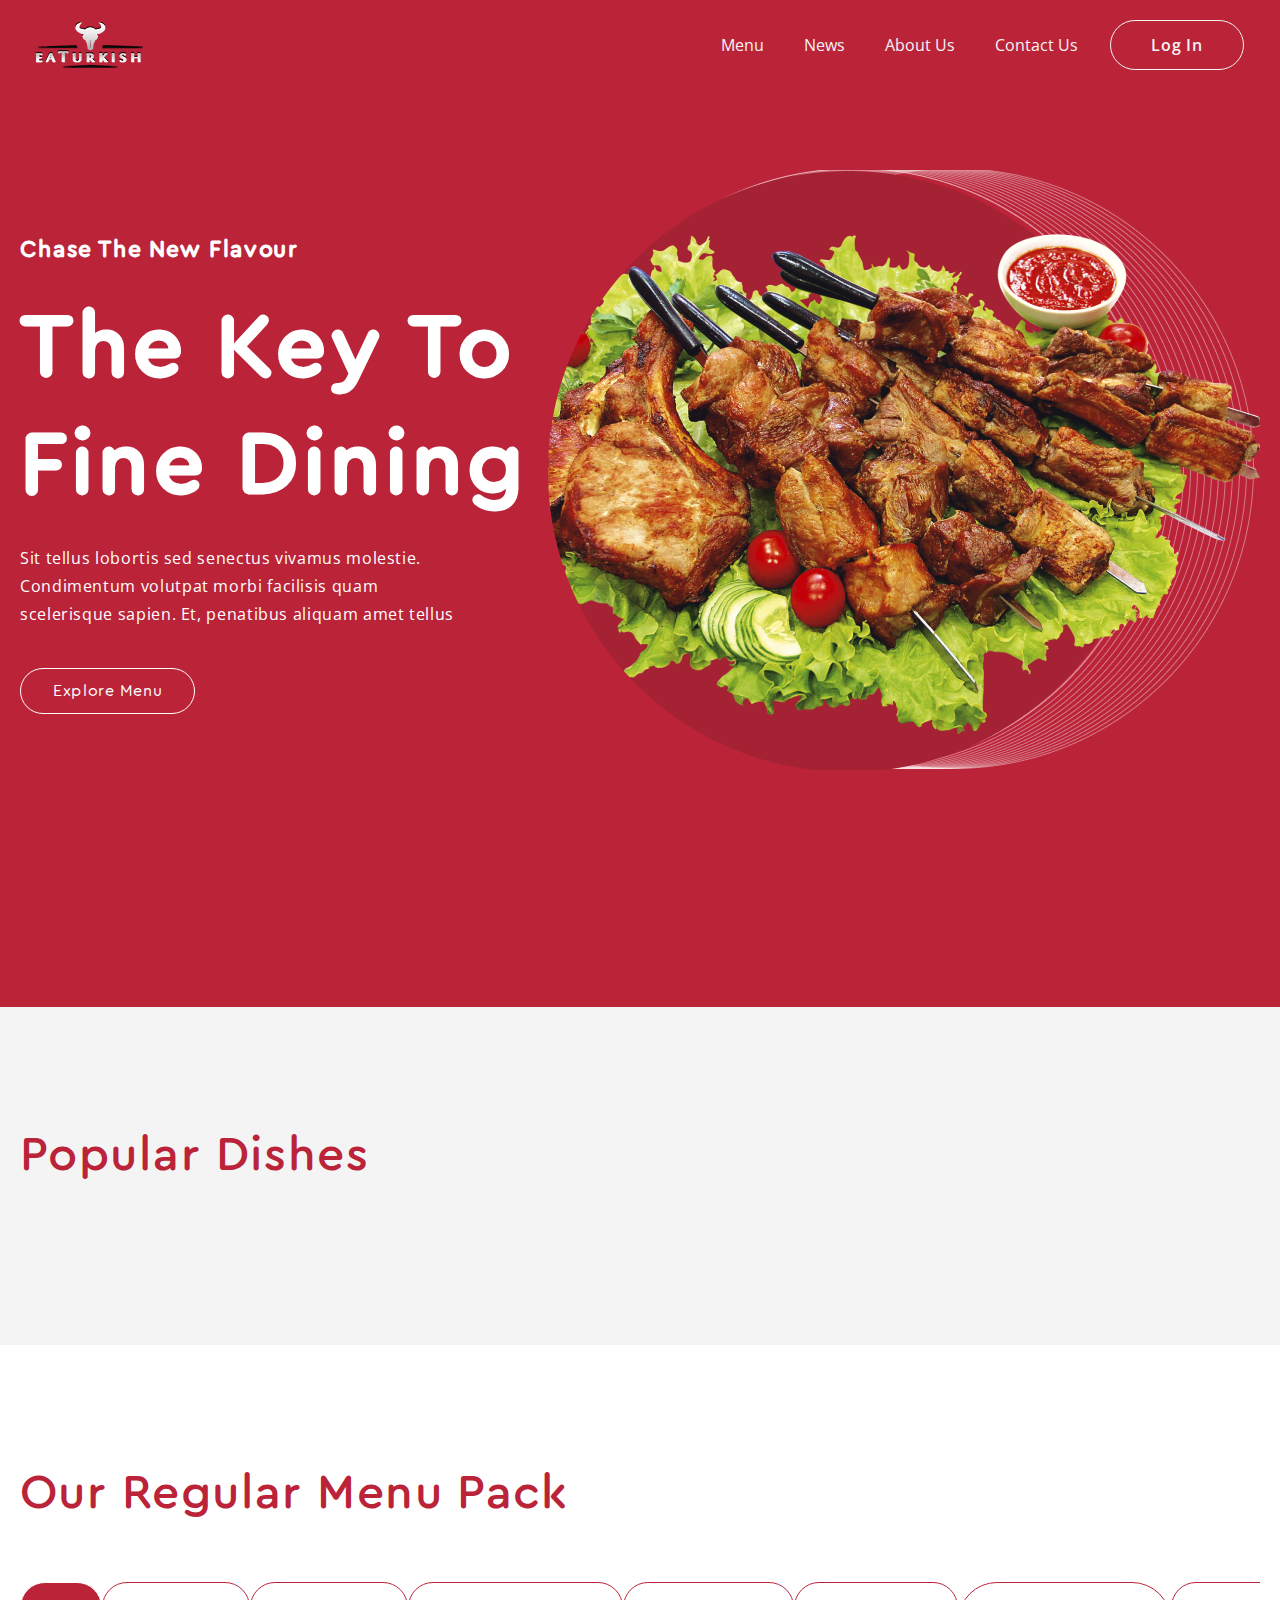
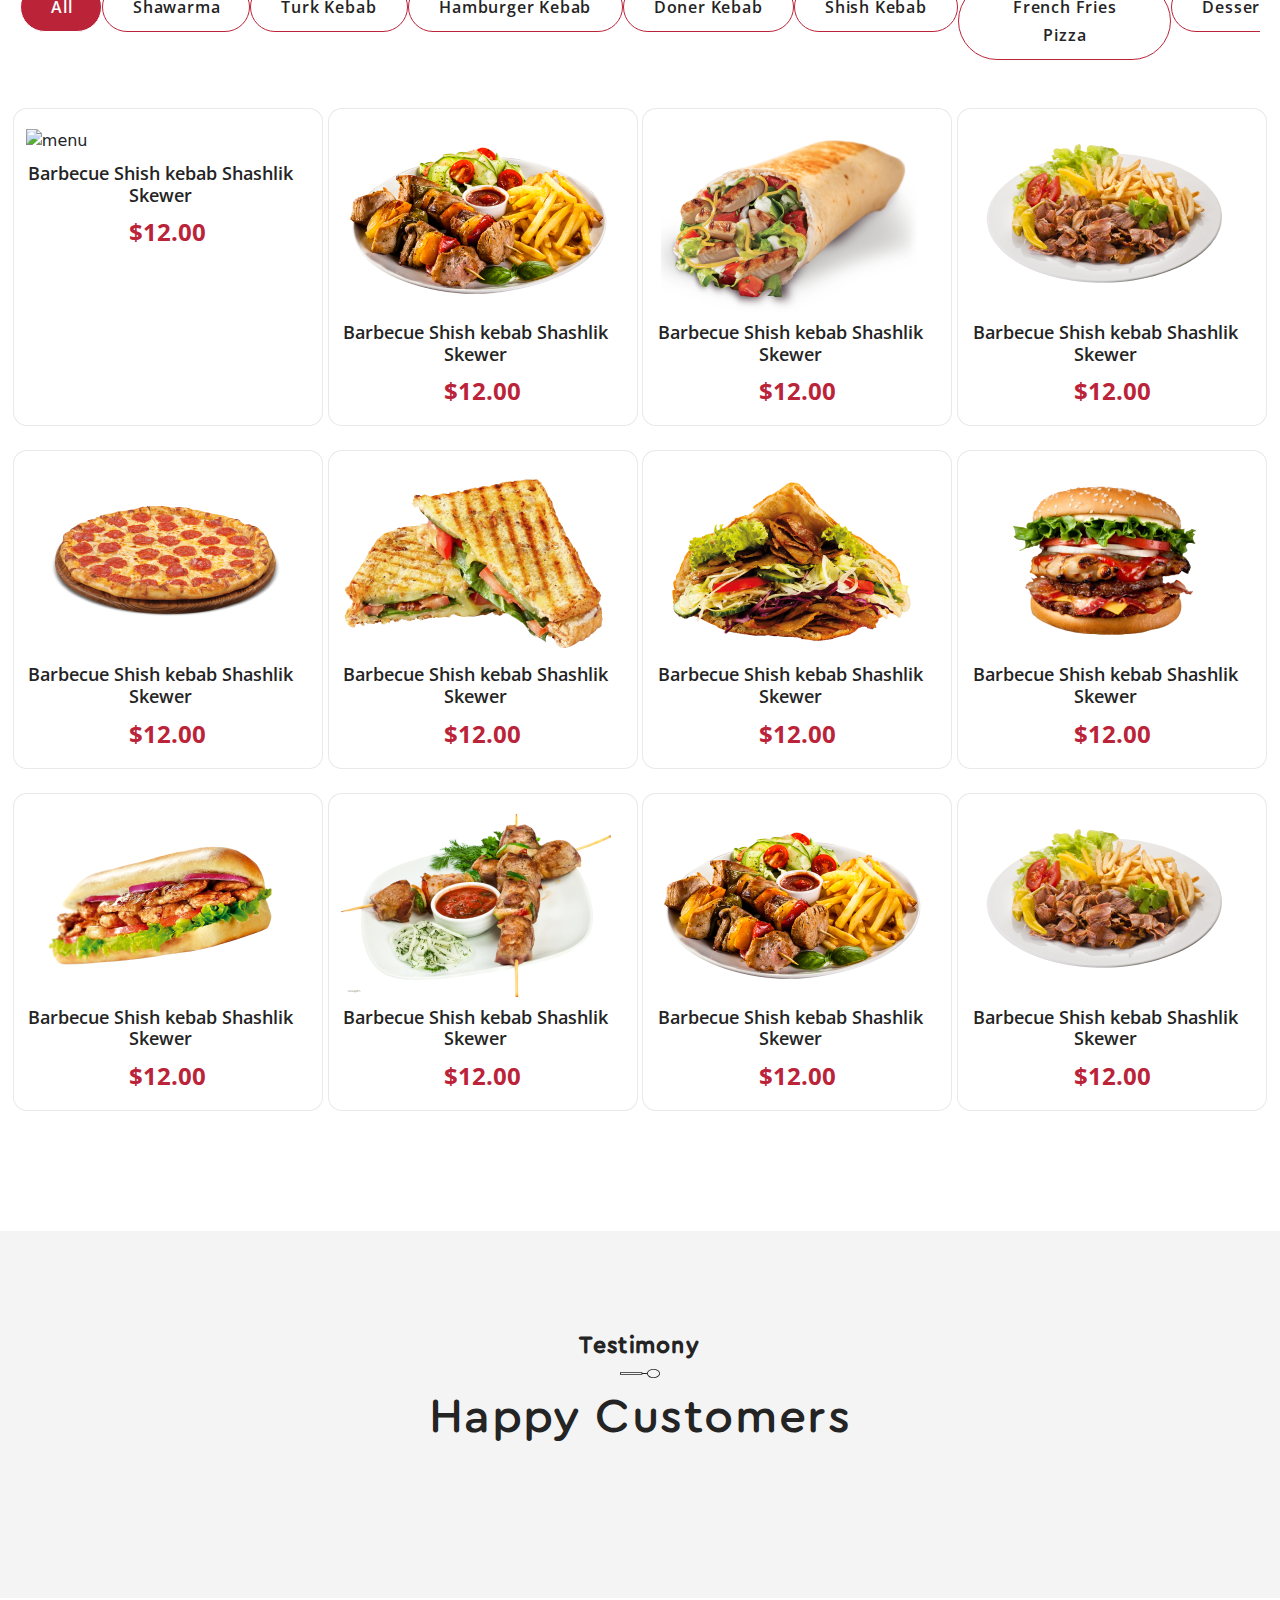
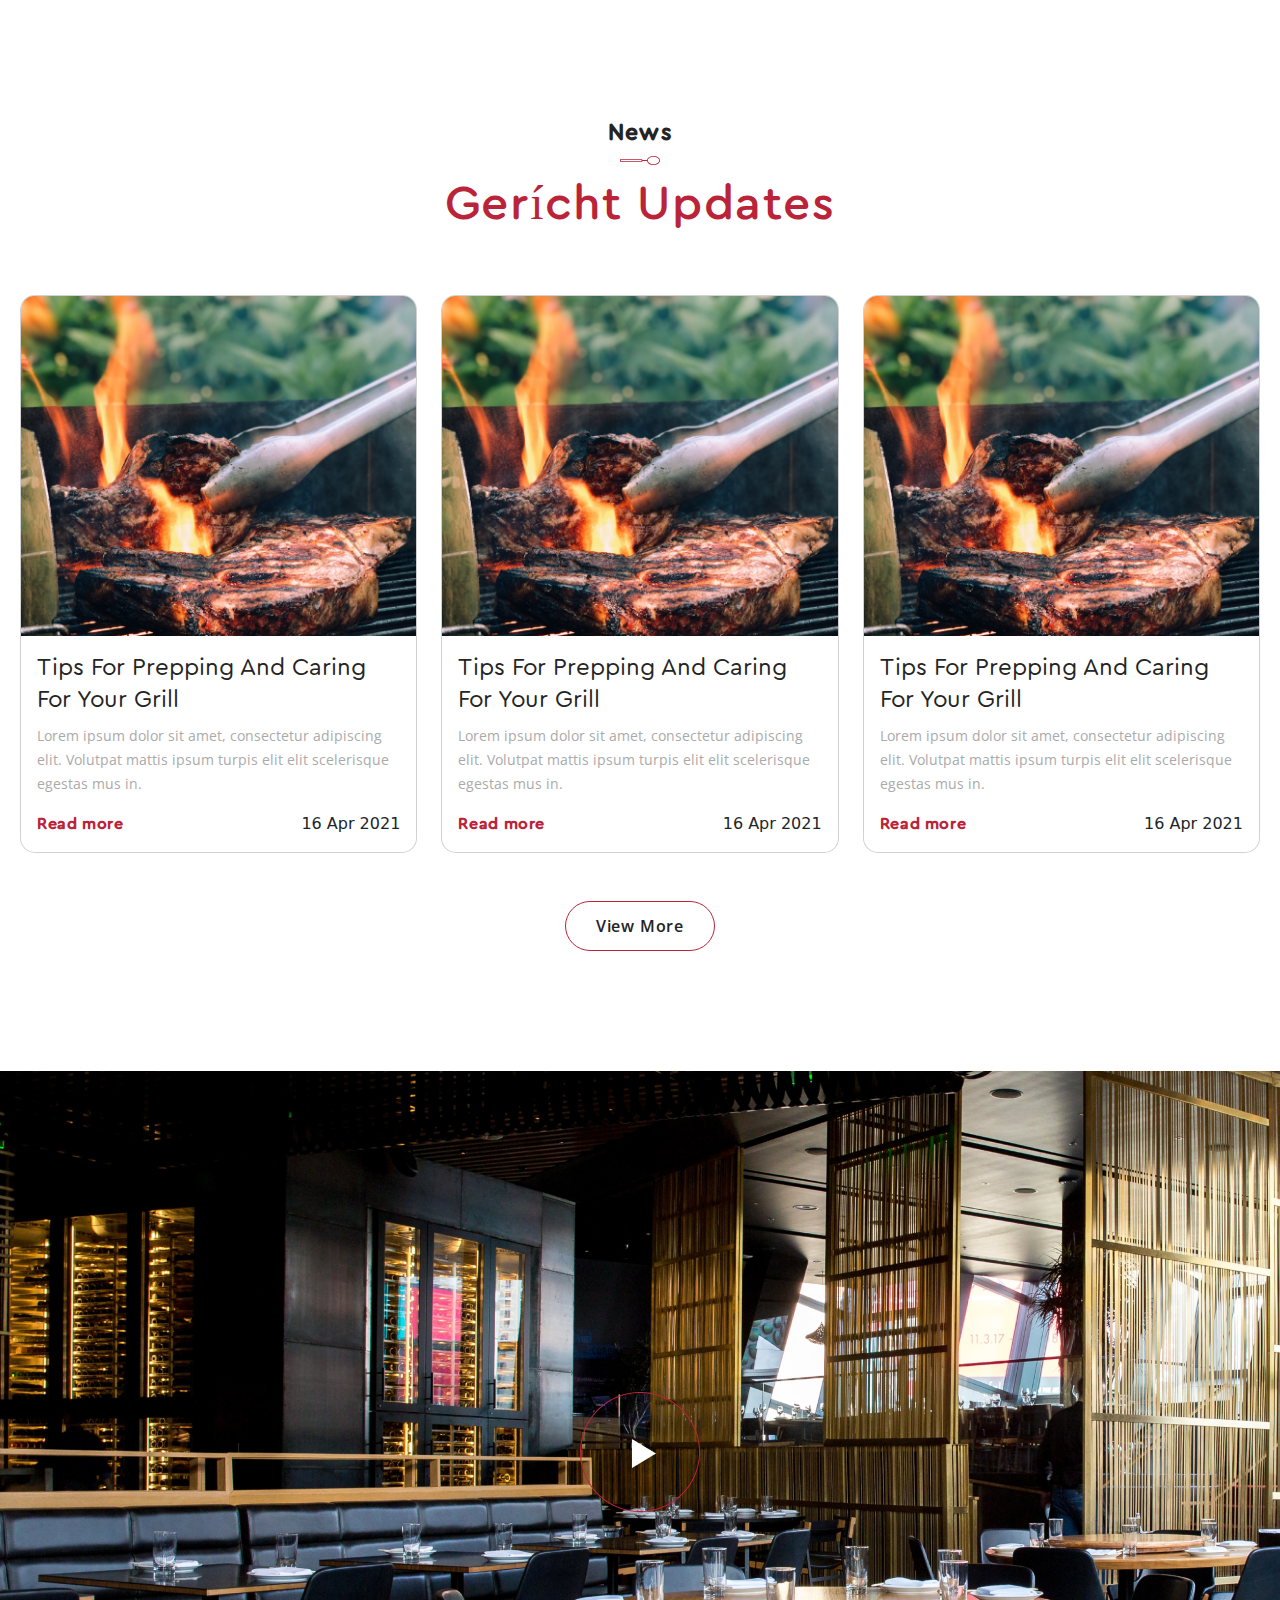
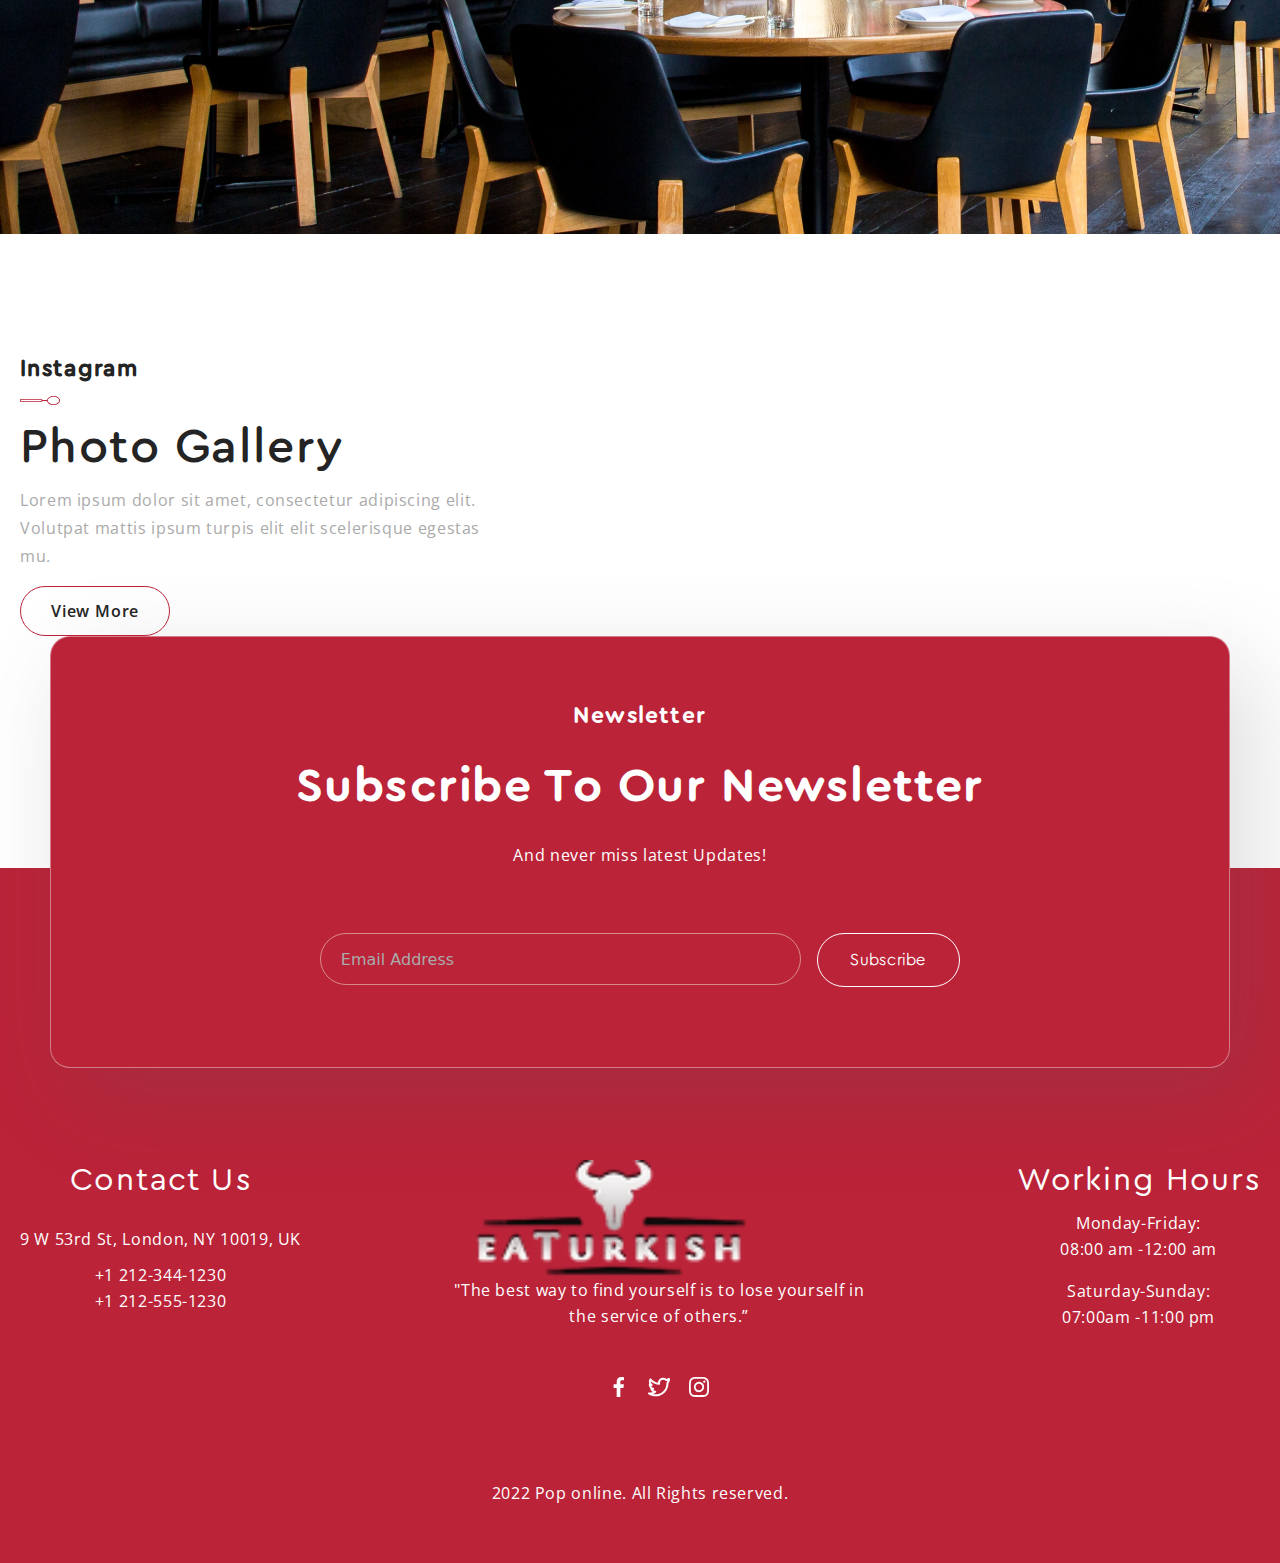
==== index.html @ 76cfef32 "first deploy" ====
<!DOCTYPE html>
<html lang="en">
<head>
    <meta charset="UTF-8">
    <meta name="viewport" content="width=device-width, initial-scale=1.0">
    <title>Home</title>
    <link rel="stylesheet" href="https://cdnjs.cloudflare.com/ajax/libs/OwlCarousel2/2.3.4/assets/owl.carousel.min.css" integrity="sha512-tS3S5qG0BlhnQROyJXvNjeEM4UpMXHrQfTGmbQ1gKmelCxlSEBUaxhRBj/EFTzpbP4RVSrpEikbmdJobCvhE3g==" crossorigin="anonymous" referrerpolicy="no-referrer" />
    <link rel="stylesheet" href="https://cdnjs.cloudflare.com/ajax/libs/OwlCarousel2/2.3.4/assets/owl.theme.default.min.css" integrity="sha512-sMXtMNL1zRzolHYKEujM2AqCLUR9F2C4/05cdbxjjLSRvMQIciEPCQZo++nk7go3BtSuK9kfa/s+a4f4i5pLkw==" crossorigin="anonymous" referrerpolicy="no-referrer" />
    <link rel="stylesheet" href="./css/bootstrap.min.css">
    <link rel="stylesheet" href="./css/home.min.css">
</head>
<body>
    <header class="header">
        <nav class="navbar navbar-expand-md bg-body-tertiary fixed-top" id="navbar">
            <div class="container">
              <a class="navbar-brand" href="#">
                <img src="./assets/images/logo.svg" alt="logo">
              </a>
              <button class="navbar-toggler humburger" type="button" data-bs-toggle="offcanvas" data-bs-target="#offcanvasNavbar" aria-controls="offcanvasNavbar" aria-label="Toggle navigation">
                <span class="navbar-toggler-icon hubmurger__icon"></span>
              </button>
              <div class="offcanvas offcanvas-start" tabindex="-1" id="offcanvasNavbar" aria-labelledby="offcanvasNavbarLabel">
                <div class="offcanvas-header">
                  <img src="./assets/images/logo.svg" alt="logo">
                  <button type="button" class="btn-close" data-bs-dismiss="offcanvas" aria-label="Close"></button>
                </div>
                <div class="offcanvas-body">
                  <ul class="navbar-nav gap-4 justify-content-end flex-grow-1 pe-3 align-items-center">
                    <li class="nav-item">
                      <a class="nav-link" aria-current="page" href="./pages/restaurant.html">Menu</a>
                    </li>
                    <li class="nav-item">
                      <a class="nav-link" href="./pages/news.html">News</a>
                    </li>
                    <li class="nav-item">
                        <a class="nav-link" href="./pages/about.html">About Us</a>
                    </li>
                    <li class="nav-item">
                        <a class="nav-link" href="./pages/contact.html">Contact Us</a>
                    </li>
                    <li class="nav-item">
                        <a href="#">
                            <button class="btn btn-outline-success nav__btn" type="submit">Log in</button>
                        </a>
                    </li>
                </div>
              </div>
            </div>
          </nav>
    </header>

    <div id="backtop">
        <img src="./assets/images/arrow.png" alt="">
    </div>

    <main class="main">
        <section class="home">
            <div class="home__sec container d-flex justify-content-between">
                <div class="home__desc">
                    <h4>
                        Chase the new Flavour
                    </h4>
                    <h1>
                        The key to Fine dining
                    </h1>
                    <p>
                        Sit tellus lobortis sed senectus vivamus molestie. Condimentum volutpat morbi facilisis quam scelerisque sapien. Et, penatibus aliquam amet tellus 
                    </p>
                    <button class="home__btn">
                        Explore Menu
                    </button>
                </div>
                <div class="home__img">
                    <img src="./assets/images/home-img2.png" alt="home img">
                </div>
            </div>
        </section>
        <section class="popular__dishes">
            <div class="popular__dishes__sec container">
                <div class="popular__d__header">
                    <h2>
                        Popular Dishes
                    </h2>
                </div>
                <div class="popular__d__carousel">
                    <div class="owl-carousel owl-theme">
                        <div class="item">
                            <div class="carousel__card">
                                <img class="dish__foto" src="./assets/images/kebab.png" alt="kabob">
                                <h4>
                                    Barbecue Shish kebab Shashlik Skewer
                                </h4>
                                <img class="stars" src="./assets/images/stars.svg" alt="stars">
                                <p>
                                    $12.00
                                </p>
                            </div>
                        </div>
                        <div class="item">
                            <div class="carousel__card">
                                <img class="dish__foto" src="./assets/images/pizzaa.png" alt="pizza">
                                <h4>
                                    Barbecue Shish kebab Shashlik Skewer
                                </h4>
                                <img class="stars" src="./assets/images/stars.svg" alt="stars">
                                <p>
                                    $12.00
                                </p>
                            </div>
                        </div>
                        <div class="item">
                            <div class="carousel__card">
                                <img class="dish__foto" src="./assets/images/humburger.png" alt="Humburger">
                                <h4>
                                    Barbecue Shish kebab Shashlik Skewer
                                </h4>
                                <img class="stars" src="./assets/images/stars.svg" alt="stars">
                                <p>
                                    $12.00
                                </p>
                            </div>
                        </div>
                        <div class="item">
                            <div class="carousel__card">
                                <img class="dish__foto" src="./assets/images/barbecue.png" alt="Barbecue">
                                <h4>
                                    Barbecue Shish kebab Shashlik Skewer
                                </h4>
                                <img class="stars" src="./assets/images/stars.svg" alt="stars">
                                <p>
                                    $12.00
                                </p>
                            </div>
                        </div>
                        <div class="item">
                            <div class="carousel__card">
                                <img class="dish__foto" src="./assets/images/kebab.png" alt="kabob">
                                <h4>
                                    Barbecue Shish kebab Shashlik Skewer
                                </h4>
                                <img class="stars" src="./assets/images/stars.svg" alt="stars">
                                <p>
                                    $12.00
                                </p>
                            </div>
                        </div>
                        <div class="item">
                            <div class="carousel__card">
                                <img class="dish__foto" src="./assets/images/pizzaa.png" alt="Pizza">
                                <h4>
                                    Barbecue Shish kebab Shashlik Skewer
                                </h4>
                                <img class="stars" src="./assets/images/stars.svg" alt="stars">
                                <p>
                                    $12.00
                                </p>
                            </div>
                        </div>
                        <div class="item">
                            <div class="carousel__card">
                                <img class="dish__foto" src="./assets/images/humburger.png" alt="Humburger">
                                <h4>
                                    Barbecue Shish kebab Shashlik Skewer
                                </h4>
                                <img class="stars" src="./assets/images/stars.svg" alt="stars">
                                <p>
                                    $12.00
                                </p>
                            </div>
                        </div>
                        <div class="item">
                            <div class="carousel__card">
                                <img class="dish__foto" src="./assets/images/barbecue.png" alt="Barbecue">
                                <h4>
                                    Barbecue Shish kebab Shashlik Skewer
                                </h4>
                                <img class="stars" src="./assets/images/stars.svg" alt="stars">
                                <p>
                                    $12.00
                                </p>
                            </div>
                        </div>
                    </div>
                </div>
            </div>
        </section>
        <section class="regular__menu">
            <div class="regular__menu__sec container">
                <div class="regular__menu__header">
                    <h2>
                        Our Regular Menu Pack
                    </h2>
                </div>
                <div>
                    <ul class="nav nav-pills mb-5 d-flex flex-nowrap overflow-auto" id="pills-tab" role="tablist">
                        <li class="nav-item tab__li" role="presentation">
                          <button style="width: 82px;" class="nav-link tab__btns rounded-pill active" id="pills-home-tab" data-bs-toggle="pill" data-bs-target="#all" type="button" role="tab" aria-controls="pills-home" aria-selected="true">All</button>
                        </li>
                        <li class="nav-item tab__li" role="presentation">
                          <button style="width:148px" class="nav-link tab__btns rounded-pill" id="pills-profile-tab" data-bs-toggle="pill" data-bs-target="#shawarma" type="button" role="tab" aria-controls="pills-profile" aria-selected="false">Shawarma</button>
                        </li>
                        <li class="nav-item tab__li" role="presentation">
                          <button style="width:157.7px" class="nav-link tab__btns rounded-pill" id="pills-contact-tab" data-bs-toggle="pill" data-bs-target="#turk-kebabt" type="button" role="tab" aria-controls="pills-contact" aria-selected="false">Turk Kebab</button>
                        </li>
                        <li class="nav-item tab__li" role="presentation">
                          <button style="width:215px" class="nav-link tab__btns rounded-pill" id="pills-disabled-tab" data-bs-toggle="pill" data-bs-target="#hamburger-kebab" type="button" role="tab" aria-controls="pills-disabled" aria-selected="false">Hamburger Kebab</button>
                        </li>
                        <li class="nav-item tab__li" role="presentation">
                            <button style="width:171px" class="nav-link tab__btns rounded-pill" id="pills-disabled-tab" data-bs-toggle="pill" data-bs-target="#doner-kebab" type="button" role="tab" aria-controls="pills-disabled" aria-selected="false">Doner kebab</button>
                        </li>
                        <li class="nav-item tab__li" role="presentation">
                            <button style="width:164.6px" class="nav-link tab__btns rounded-pill" id="pills-disabled-tab" data-bs-toggle="pill" data-bs-target="#shish-kebab" type="button" role="tab" aria-controls="pills-disabled" aria-selected="false">Shish kebab</button>
                        </li>
                        <li class="nav-item tab__li" role="presentation">
                            <button style="width:213.1px" class="nav-link tab__btns rounded-pill" id="pills-disabled-tab" data-bs-toggle="pill" data-bs-target="#french-fries-pizza" type="button" role="tab" aria-controls="pills-disabled" aria-selected="false">French fries Pizza</button>
                        </li>
                        <li class="nav-item tab__li" role="presentation">
                            <button style="width:133px" class="nav-link tab__btns rounded-pill" id="pills-disabled-tab" data-bs-toggle="pill" data-bs-target="#desserts" type="button" role="tab" aria-controls="pills-disabled" aria-selected="false">Desserts</button>
                        </li>
                      </ul>
                      <div class="tab-content row" id="pills-tabContent">
                        <div class="tab-pane fade show active" id="all" role="tabpanel" aria-labelledby="pills-home-tab" tabindex="0">
                            <div class="row d-flex row-gap-4 justify-content-center justify-content-sm-evenly">
                                <div class="tab__card">
                                    <img src="./assets/images/mebu-1.svg" alt="menu">
                                    <h4>
                                        Barbecue Shish kebab Shashlik Skewer
                                    </h4>
                                    <p>
                                        $12.00  
                                    </p>
                                </div>
                                <div class="tab__card">
                                    <img src="./assets/images/menu-2.png" alt="menu">
                                    <h4>
                                        Barbecue Shish kebab Shashlik Skewer
                                    </h4>
                                    <p>
                                        $12.00  
                                    </p>
                                </div>
                                <div class="tab__card">
                                    <img src="./assets/images/menu-3.png" alt="menu">
                                    <h4>
                                        Barbecue Shish kebab Shashlik Skewer
                                    </h4>
                                    <p>
                                        $12.00  
                                    </p>
                                </div>
                                <div class="tab__card">
                                    <img src="./assets/images/menu-4.png" alt="menu">
                                    <h4>
                                        Barbecue Shish kebab Shashlik Skewer
                                    </h4>
                                    <p>
                                        $12.00  
                                    </p>
                                </div>
                                <div class="tab__card">
                                    <img src="./assets/images/menu-5.png" alt="menu">
                                    <h4>
                                        Barbecue Shish kebab Shashlik Skewer
                                    </h4>
                                    <p>
                                        $12.00  
                                    </p>
                                </div>
                                <div class="tab__card">
                                    <img src="./assets/images/menu-36.png" alt="menu">
                                    <h4>
                                        Barbecue Shish kebab Shashlik Skewer
                                    </h4>
                                    <p>
                                        $12.00  
                                    </p>
                                </div>
                                <div class="tab__card">
                                    <img src="./assets/images/menu-7.png" alt="menu">
                                    <h4>
                                        Barbecue Shish kebab Shashlik Skewer
                                    </h4>
                                    <p>
                                        $12.00  
                                    </p>
                                </div>
                                <div class="tab__card">
                                    <img src="./assets/images/menu-8.png" alt="menu">
                                    <h4>
                                        Barbecue Shish kebab Shashlik Skewer
                                    </h4>
                                    <p>
                                        $12.00  
                                    </p>
                                </div>
                                <div class="tab__card">
                                    <img src="./assets/images/menu-9.png" alt="menu">
                                    <h4>
                                        Barbecue Shish kebab Shashlik Skewer
                                    </h4>
                                    <p>
                                        $12.00  
                                    </p>
                                </div>
                                <div class="tab__card">
                                    <img src="./assets/images/menu-10.png" alt="menu">
                                    <h4>
                                        Barbecue Shish kebab Shashlik Skewer
                                    </h4>
                                    <p>
                                        $12.00  
                                    </p>
                                </div>
                                <div class="tab__card">
                                    <img src="./assets/images/menu-11.png" alt="menu">
                                    <h4>
                                        Barbecue Shish kebab Shashlik Skewer
                                    </h4>
                                    <p>
                                        $12.00  
                                    </p>
                                </div>
                                <div class="tab__card">
                                    <img src="./assets/images/menu-12.png" alt="menu">
                                    <h4>
                                        Barbecue Shish kebab Shashlik Skewer
                                    </h4>
                                    <p>
                                        $12.00  
                                    </p>
                                </div>
                            </div>
                        </div>
                        <div class="tab-pane fade" id="shawarma" role="tabpanel" aria-labelledby="pills-profile-tab" tabindex="0">
                            <div class="row d-flex row-gap-4 justify-content-center justify-content-sm-evenly">
                                <div class="tab__card">
                                    <img src="./assets/images/menu-3.png" alt="menu">
                                    <h4>
                                        Barbecue Shish kebab Shashlik Skewer
                                    </h4>
                                    <p>
                                        $12.00  
                                    </p>
                                </div>
                                <div class="tab__card">
                                    <img src="./assets/images/menu-4.png" alt="menu">
                                    <h4>
                                        Barbecue Shish kebab Shashlik Skewer
                                    </h4>
                                    <p>
                                        $12.00  
                                    </p>
                                </div>
                                <div class="tab__card">
                                    <img src="./assets/images/menu-5.png" alt="menu">
                                    <h4>
                                        Barbecue Shish kebab Shashlik Skewer
                                    </h4>
                                    <p>
                                        $12.00  
                                    </p>
                                </div>
                                <div class="tab__card">
                                    <img src="./assets/images/menu-36.png" alt="menu">
                                    <h4>
                                        Barbecue Shish kebab Shashlik Skewer
                                    </h4>
                                    <p>
                                        $12.00  
                                    </p>
                                </div>
                                <div class="tab__card">
                                    <img src="./assets/images/menu-7.png" alt="menu">
                                    <h4>
                                        Barbecue Shish kebab Shashlik Skewer
                                    </h4>
                                    <p>
                                        $12.00  
                                    </p>
                                </div>
                                <div class="tab__card">
                                    <img src="./assets/images/menu-8.png" alt="menu">
                                    <h4>
                                        Barbecue Shish kebab Shashlik Skewer
                                    </h4>
                                    <p>
                                        $12.00  
                                    </p>
                                </div>
                                <div class="tab__card">
                                    <img src="./assets/images/menu-9.png" alt="menu">
                                    <h4>
                                        Barbecue Shish kebab Shashlik Skewer
                                    </h4>
                                    <p>
                                        $12.00  
                                    </p>
                                </div>
                                <div class="tab__card">
                                    <img src="./assets/images/menu-10.png" alt="menu">
                                    <h4>
                                        Barbecue Shish kebab Shashlik Skewer
                                    </h4>
                                    <p>
                                        $12.00  
                                    </p>
                                </div>
                                <div class="tab__card">
                                    <img src="./assets/images/menu-11.png" alt="menu">
                                    <h4>
                                        Barbecue Shish kebab Shashlik Skewer
                                    </h4>
                                    <p>
                                        $12.00  
                                    </p>
                                </div>
                                <div class="tab__card">
                                    <img src="./assets/images/menu-12.png" alt="menu">
                                    <h4>
                                        Barbecue Shish kebab Shashlik Skewer
                                    </h4>
                                    <p>
                                        $12.00  
                                    </p>
                                </div>
                            </div>
                        </div>
                        <div class="tab-pane fade" id="turk-kebabt" role="tabpanel" aria-labelledby="pills-contact-tab" tabindex="0">
                            <div class="row d-flex row-gap-4 justify-content-center justify-content-sm-evenly">
                                <div class="tab__card">
                                    <img src="./assets/images/mebu-1.svg" alt="menu">
                                    <h4>
                                        Barbecue Shish kebab Shashlik Skewer
                                    </h4>
                                    <p>
                                        $12.00  
                                    </p>
                                </div>
                                <div class="tab__card">
                                    <img src="./assets/images/menu-2.png" alt="menu">
                                    <h4>
                                        Barbecue Shish kebab Shashlik Skewer
                                    </h4>
                                    <p>
                                        $12.00  
                                    </p>
                                </div>
                                <div class="tab__card">
                                    <img src="./assets/images/menu-3.png" alt="menu">
                                    <h4>
                                        Barbecue Shish kebab Shashlik Skewer
                                    </h4>
                                    <p>
                                        $12.00  
                                    </p>
                                </div>
                                <div class="tab__card">
                                    <img src="./assets/images/menu-4.png" alt="menu">
                                    <h4>
                                        Barbecue Shish kebab Shashlik Skewer
                                    </h4>
                                    <p>
                                        $12.00  
                                    </p>
                                </div>
                                <div class="tab__card">
                                    <img src="./assets/images/menu-5.png" alt="menu">
                                    <h4>
                                        Barbecue Shish kebab Shashlik Skewer
                                    </h4>
                                    <p>
                                        $12.00  
                                    </p>
                                </div>
                                <div class="tab__card">
                                    <img src="./assets/images/menu-36.png" alt="menu">
                                    <h4>
                                        Barbecue Shish kebab Shashlik Skewer
                                    </h4>
                                    <p>
                                        $12.00  
                                    </p>
                                </div>
                                <div class="tab__card">
                                    <img src="./assets/images/menu-7.png" alt="menu">
                                    <h4>
                                        Barbecue Shish kebab Shashlik Skewer
                                    </h4>
                                    <p>
                                        $12.00  
                                    </p>
                                </div>
                            </div>
                        </div>
                        <div class="tab-pane fade" id="hamburger-kebab" role="tabpanel" aria-labelledby="pills-disabled-tab" tabindex="0">
                            <div class="row d-flex row-gap-4 justify-content-center justify-content-sm-evenly">
                                <div class="tab__card">
                                    <img src="./assets/images/menu-3.png" alt="menu">
                                    <h4>
                                        Barbecue Shish kebab Shashlik Skewer
                                    </h4>
                                    <p>
                                        $12.00  
                                    </p>
                                </div>
                                <div class="tab__card">
                                    <img src="./assets/images/menu-4.png" alt="menu">
                                    <h4>
                                        Barbecue Shish kebab Shashlik Skewer
                                    </h4>
                                    <p>
                                        $12.00  
                                    </p>
                                </div>
                                <div class="tab__card">
                                    <img src="./assets/images/menu-5.png" alt="menu">
                                    <h4>
                                        Barbecue Shish kebab Shashlik Skewer
                                    </h4>
                                    <p>
                                        $12.00  
                                    </p>
                                </div>
                                <div class="tab__card">
                                    <img src="./assets/images/menu-36.png" alt="menu">
                                    <h4>
                                        Barbecue Shish kebab Shashlik Skewer
                                    </h4>
                                    <p>
                                        $12.00  
                                    </p>
                                </div>
                                <div class="tab__card">
                                    <img src="./assets/images/menu-7.png" alt="menu">
                                    <h4>
                                        Barbecue Shish kebab Shashlik Skewer
                                    </h4>
                                    <p>
                                        $12.00  
                                    </p>
                                </div>
                                <div class="tab__card">
                                    <img src="./assets/images/menu-8.png" alt="menu">
                                    <h4>
                                        Barbecue Shish kebab Shashlik Skewer
                                    </h4>
                                    <p>
                                        $12.00  
                                    </p>
                                </div>
                                <div class="tab__card">
                                    <img src="./assets/images/menu-9.png" alt="menu">
                                    <h4>
                                        Barbecue Shish kebab Shashlik Skewer
                                    </h4>
                                    <p>
                                        $12.00  
                                    </p>
                                </div>
                            </div>
                        </div>
                        <div class="tab-pane fade" id="doner-kebab" role="tabpanel" aria-labelledby="pills-disabled-tab" tabindex="0">
                            <div class="row d-flex row-gap-4 justify-content-center justify-content-sm-evenly">
                                <div class="tab__card">
                                    <img src="./assets/images/menu-5.png" alt="menu">
                                    <h4>
                                        Barbecue Shish kebab Shashlik Skewer
                                    </h4>
                                    <p>
                                        $12.00  
                                    </p>
                                </div>
                                <div class="tab__card">
                                    <img src="./assets/images/menu-36.png" alt="menu">
                                    <h4>
                                        Barbecue Shish kebab Shashlik Skewer
                                    </h4>
                                    <p>
                                        $12.00  
                                    </p>
                                </div>
                                <div class="tab__card">
                                    <img src="./assets/images/menu-7.png" alt="menu">
                                    <h4>
                                        Barbecue Shish kebab Shashlik Skewer
                                    </h4>
                                    <p>
                                        $12.00  
                                    </p>
                                </div>
                                <div class="tab__card">
                                    <img src="./assets/images/menu-8.png" alt="menu">
                                    <h4>
                                        Barbecue Shish kebab Shashlik Skewer
                                    </h4>
                                    <p>
                                        $12.00  
                                    </p>
                                </div>
                                <div class="tab__card">
                                    <img src="./assets/images/menu-9.png" alt="menu">
                                    <h4>
                                        Barbecue Shish kebab Shashlik Skewer
                                    </h4>
                                    <p>
                                        $12.00  
                                    </p>
                                </div>
                                <div class="tab__card">
                                    <img src="./assets/images/menu-10.png" alt="menu">
                                    <h4>
                                        Barbecue Shish kebab Shashlik Skewer
                                    </h4>
                                    <p>
                                        $12.00  
                                    </p>
                                </div>
                                <div class="tab__card">
                                    <img src="./assets/images/menu-11.png" alt="menu">
                                    <h4>
                                        Barbecue Shish kebab Shashlik Skewer
                                    </h4>
                                    <p>
                                        $12.00  
                                    </p>
                                </div>
                                <div class="tab__card">
                                    <img src="./assets/images/menu-12.png" alt="menu">
                                    <h4>
                                        Barbecue Shish kebab Shashlik Skewer
                                    </h4>
                                    <p>
                                        $12.00  
                                    </p>
                                </div>
                            </div>
                        </div>
                        <div class="tab-pane fade" id="shish-kebab" role="tabpanel" aria-labelledby="pills-disabled-tab" tabindex="0">
                            <div class="row d-flex row-gap-4 justify-content-center justify-content-sm-evenly">
                                <div class="tab__card">
                                    <img src="./assets/images/menu-3.png" alt="menu">
                                    <h4>
                                        Barbecue Shish kebab Shashlik Skewer
                                    </h4>
                                    <p>
                                        $12.00  
                                    </p>
                                </div>
                                <div class="tab__card">
                                    <img src="./assets/images/menu-4.png" alt="menu">
                                    <h4>
                                        Barbecue Shish kebab Shashlik Skewer
                                    </h4>
                                    <p>
                                        $12.00  
                                    </p>
                                </div>
                                <div class="tab__card">
                                    <img src="./assets/images/menu-5.png" alt="menu">
                                    <h4>
                                        Barbecue Shish kebab Shashlik Skewer
                                    </h4>
                                    <p>
                                        $12.00  
                                    </p>
                                </div>
                                <div class="tab__card">
                                    <img src="./assets/images/menu-36.png" alt="menu">
                                    <h4>
                                        Barbecue Shish kebab Shashlik Skewer
                                    </h4>
                                    <p>
                                        $12.00  
                                    </p>
                                </div>
                                <div class="tab__card">
                                    <img src="./assets/images/menu-7.png" alt="menu">
                                    <h4>
                                        Barbecue Shish kebab Shashlik Skewer
                                    </h4>
                                    <p>
                                        $12.00  
                                    </p>
                                </div>
                                <div class="tab__card">
                                    <img src="./assets/images/menu-8.png" alt="menu">
                                    <h4>
                                        Barbecue Shish kebab Shashlik Skewer
                                    </h4>
                                    <p>
                                        $12.00  
                                    </p>
                                </div>
                                <div class="tab__card">
                                    <img src="./assets/images/menu-9.png" alt="menu">
                                    <h4>
                                        Barbecue Shish kebab Shashlik Skewer
                                    </h4>
                                    <p>
                                        $12.00  
                                    </p>
                                </div>
                                <div class="tab__card">
                                    <img src="./assets/images/menu-10.png" alt="menu">
                                    <h4>
                                        Barbecue Shish kebab Shashlik Skewer
                                    </h4>
                                    <p>
                                        $12.00  
                                    </p>
                                </div>
                            </div>
                        </div>
                        <div class="tab-pane fade" id="french-fries-pizza" role="tabpanel" aria-labelledby="pills-disabled-tab" tabindex="0">
                            <div class="row d-flex row-gap-4 justify-content-center justify-content-sm-evenly">
                                <div class="tab__card">
                                    <img src="./assets/images/menu-36.png" alt="menu">
                                    <h4>
                                        Barbecue Shish kebab Shashlik Skewer
                                    </h4>
                                    <p>
                                        $12.00  
                                    </p>
                                </div>
                                <div class="tab__card">
                                    <img src="./assets/images/menu-7.png" alt="menu">
                                    <h4>
                                        Barbecue Shish kebab Shashlik Skewer
                                    </h4>
                                    <p>
                                        $12.00  
                                    </p>
                                </div>
                                <div class="tab__card">
                                    <img src="./assets/images/menu-8.png" alt="menu">
                                    <h4>
                                        Barbecue Shish kebab Shashlik Skewer
                                    </h4>
                                    <p>
                                        $12.00  
                                    </p>
                                </div>
                                <div class="tab__card">
                                    <img src="./assets/images/menu-9.png" alt="menu">
                                    <h4>
                                        Barbecue Shish kebab Shashlik Skewer
                                    </h4>
                                    <p>
                                        $12.00  
                                    </p>
                                </div>
                                <div class="tab__card">
                                    <img src="./assets/images/menu-10.png" alt="menu">
                                    <h4>
                                        Barbecue Shish kebab Shashlik Skewer
                                    </h4>
                                    <p>
                                        $12.00  
                                    </p>
                                </div>
                                <div class="tab__card">
                                    <img src="./assets/images/menu-11.png" alt="menu">
                                    <h4>
                                        Barbecue Shish kebab Shashlik Skewer
                                    </h4>
                                    <p>
                                        $12.00  
                                    </p>
                                </div>
                                <div class="tab__card">
                                    <img src="./assets/images/menu-12.png" alt="menu">
                                    <h4>
                                        Barbecue Shish kebab Shashlik Skewer
                                    </h4>
                                    <p>
                                        $12.00  
                                    </p>
                                </div>
                            </div>
                        </div>
                        <div class="tab-pane fade" id="desserts" role="tabpanel" aria-labelledby="pills-disabled-tab" tabindex="0">
                            <div class="row d-flex row-gap-4 justify-content-center justify-content-sm-evenly">
                                <div class="tab__card">
                                    <img src="./assets/images/menu-8.png" alt="menu">
                                    <h4>
                                        Barbecue Shish kebab Shashlik Skewer
                                    </h4>
                                    <p>
                                        $12.00  
                                    </p>
                                </div>
                                <div class="tab__card">
                                    <img src="./assets/images/menu-9.png" alt="menu">
                                    <h4>
                                        Barbecue Shish kebab Shashlik Skewer
                                    </h4>
                                    <p>
                                        $12.00  
                                    </p>
                                </div>
                                <div class="tab__card">
                                    <img src="./assets/images/menu-10.png" alt="menu">
                                    <h4>
                                        Barbecue Shish kebab Shashlik Skewer
                                    </h4>
                                    <p>
                                        $12.00  
                                    </p>
                                </div>
                                <div class="tab__card">
                                    <img src="./assets/images/menu-11.png" alt="menu">
                                    <h4>
                                        Barbecue Shish kebab Shashlik Skewer
                                    </h4>
                                    <p>
                                        $12.00  
                                    </p>
                                </div>
                                <div class="tab__card">
                                    <img src="./assets/images/menu-12.png" alt="menu">
                                    <h4>
                                        Barbecue Shish kebab Shashlik Skewer
                                    </h4>
                                    <p>
                                        $12.00  
                                    </p>
                                </div>
                            </div>
                        </div>
                      </div>
                </div>
            </div>
        </section>
        <section class="happy__customers">
            <div class="happy__customers__sec container">
                <div class="happpy__customers__header">
                    <h4>
                        Testimony
                    </h4>
                    <svg xmlns="http://www.w3.org/2000/svg" width="40" height="9" viewBox="0 0 40 9" fill="none">
                        <path d="M33.5016 9C37.0849 9 40 6.98129 40 4.49995C40 2.01861 37.0849 0 33.5016 0C30.1122 0 27.3221 1.80637 27.03 4.1018H22.3529V3.1552L0 3.1552V5.84446L22.353 5.84446V4.89798H27.0301C27.3223 7.19352 30.1122 9 33.5016 9ZM21.4898 5.04839L0.863293 5.04839V3.95161L21.4898 3.95161V5.04839ZM27.8662 4.49995C27.8662 2.45778 30.3944 0.796403 33.5017 0.796403C36.6091 0.796403 39.1372 2.45778 39.1372 4.49995C39.1372 6.54222 36.6091 8.2037 33.5017 8.2037C30.3944 8.2037 27.8662 6.54222 27.8662 4.49995Z" fill="#242424"/>
                    </svg>
                    <h2>
                        Happy customers
                    </h2>
                </div>
                <div class="carousel__happy__customer">
                    <div class="owl-carousel owl-theme">
                        <div class="item carousel__2__item">
                            <h3>
                                Maria
                            </h3>
                            <p>
                                Lorem ipsum dolor sit amet, consectetur adipiscing sit. auctor sit iaculis in arcu. Vulputate nulla lobortis mauris eget sit. Nulla scelerisque scelerisq...
                            </p>
                            <div class="date__times d-flex gap-4">
                                <span class="d-flex align-items-center gap-1">
                                    <svg xmlns="http://www.w3.org/2000/svg" width="16" height="16" viewBox="0 0 16 16" fill="none">
                                        <path d="M12.6667 2.66797H3.33333C2.59695 2.66797 2 3.26492 2 4.0013V13.3346C2 14.071 2.59695 14.668 3.33333 14.668H12.6667C13.403 14.668 14 14.071 14 13.3346V4.0013C14 3.26492 13.403 2.66797 12.6667 2.66797Z" stroke="#333333" stroke-width="1.5" stroke-linecap="round" stroke-linejoin="round"/>
                                        <path d="M10.666 1.33203V3.9987" stroke="#333333" stroke-width="1.5" stroke-linecap="round" stroke-linejoin="round"/>
                                        <path d="M5.33398 1.33203V3.9987" stroke="#333333" stroke-width="1.5" stroke-linecap="round" stroke-linejoin="round"/>
                                        <path d="M2 6.66797H14" stroke="#333333" stroke-width="1.5" stroke-linecap="round" stroke-linejoin="round"/>
                                      </svg>
                                      06/02/2022
                                </span>
                                <span class="d-flex align-items-center gap-1">
                                    <svg xmlns="http://www.w3.org/2000/svg" width="16" height="16" viewBox="0 0 16 16" fill="none">
                                        <g clip-path="url(#clip0_2_431)">
                                          <path d="M8.00065 14.6654C11.6825 14.6654 14.6673 11.6806 14.6673 7.9987C14.6673 4.3168 11.6825 1.33203 8.00065 1.33203C4.31875 1.33203 1.33398 4.3168 1.33398 7.9987C1.33398 11.6806 4.31875 14.6654 8.00065 14.6654Z" stroke="#333333" stroke-width="1.5" stroke-linecap="round" stroke-linejoin="round"/>
                                          <path d="M8 4V8L10.6667 9.33333" stroke="#333333" stroke-width="1.5" stroke-linecap="round" stroke-linejoin="round"/>
                                        </g>
                                        <defs>
                                          <clipPath id="clip0_2_431">
                                            <rect width="16" height="16" fill="white"/>
                                          </clipPath>
                                        </defs>
                                      </svg>
                                      11:15
                                </span>
                                <span class="d-flex align-items-center gap-1">
                                    <svg xmlns="http://www.w3.org/2000/svg" width="16" height="16" viewBox="0 0 16 16" fill="none">
                                        <g clip-path="url(#clip0_2_443)">
                                          <path d="M0.666016 8.0013C0.666016 8.0013 3.33268 2.66797 7.99935 2.66797C12.666 2.66797 15.3327 8.0013 15.3327 8.0013C15.3327 8.0013 12.666 13.3346 7.99935 13.3346C3.33268 13.3346 0.666016 8.0013 0.666016 8.0013Z" stroke="#333333" stroke-width="1.5" stroke-linecap="round" stroke-linejoin="round"/>
                                          <path d="M8 10C9.10457 10 10 9.10457 10 8C10 6.89543 9.10457 6 8 6C6.89543 6 6 6.89543 6 8C6 9.10457 6.89543 10 8 10Z" stroke="#333333" stroke-width="1.5" stroke-linecap="round" stroke-linejoin="round"/>
                                        </g>
                                        <defs>
                                          <clipPath id="clip0_2_443">
                                            <rect width="16" height="16" fill="white"/>
                                          </clipPath>
                                        </defs>
                                      </svg>
                                      222
                                </span>
                            </div>
                        </div>
                        <div class="item carousel__2__item">
                            <h3>
                                Maria
                            </h3>
                            <p>
                                Lorem ipsum dolor sit amet, consectetur adipiscing sit. auctor sit iaculis in arcu. Vulputate nulla lobortis mauris eget sit. Nulla scelerisque scelerisq...
                            </p>
                            <div class="date__times d-flex gap-4">
                                <span class="d-flex align-items-center gap-1">
                                    <svg xmlns="http://www.w3.org/2000/svg" width="16" height="16" viewBox="0 0 16 16" fill="none">
                                        <path d="M12.6667 2.66797H3.33333C2.59695 2.66797 2 3.26492 2 4.0013V13.3346C2 14.071 2.59695 14.668 3.33333 14.668H12.6667C13.403 14.668 14 14.071 14 13.3346V4.0013C14 3.26492 13.403 2.66797 12.6667 2.66797Z" stroke="#333333" stroke-width="1.5" stroke-linecap="round" stroke-linejoin="round"/>
                                        <path d="M10.666 1.33203V3.9987" stroke="#333333" stroke-width="1.5" stroke-linecap="round" stroke-linejoin="round"/>
                                        <path d="M5.33398 1.33203V3.9987" stroke="#333333" stroke-width="1.5" stroke-linecap="round" stroke-linejoin="round"/>
                                        <path d="M2 6.66797H14" stroke="#333333" stroke-width="1.5" stroke-linecap="round" stroke-linejoin="round"/>
                                      </svg>
                                      06/02/2022
                                </span>
                                <span class="d-flex align-items-center gap-1">
                                    <svg xmlns="http://www.w3.org/2000/svg" width="16" height="16" viewBox="0 0 16 16" fill="none">
                                        <g clip-path="url(#clip0_2_431)">
                                          <path d="M8.00065 14.6654C11.6825 14.6654 14.6673 11.6806 14.6673 7.9987C14.6673 4.3168 11.6825 1.33203 8.00065 1.33203C4.31875 1.33203 1.33398 4.3168 1.33398 7.9987C1.33398 11.6806 4.31875 14.6654 8.00065 14.6654Z" stroke="#333333" stroke-width="1.5" stroke-linecap="round" stroke-linejoin="round"/>
                                          <path d="M8 4V8L10.6667 9.33333" stroke="#333333" stroke-width="1.5" stroke-linecap="round" stroke-linejoin="round"/>
                                        </g>
                                        <defs>
                                          <clipPath id="clip0_2_431">
                                            <rect width="16" height="16" fill="white"/>
                                          </clipPath>
                                        </defs>
                                      </svg>
                                      11:15
                                </span>
                                <span class="d-flex align-items-center gap-1">
                                    <svg xmlns="http://www.w3.org/2000/svg" width="16" height="16" viewBox="0 0 16 16" fill="none">
                                        <g clip-path="url(#clip0_2_443)">
                                          <path d="M0.666016 8.0013C0.666016 8.0013 3.33268 2.66797 7.99935 2.66797C12.666 2.66797 15.3327 8.0013 15.3327 8.0013C15.3327 8.0013 12.666 13.3346 7.99935 13.3346C3.33268 13.3346 0.666016 8.0013 0.666016 8.0013Z" stroke="#333333" stroke-width="1.5" stroke-linecap="round" stroke-linejoin="round"/>
                                          <path d="M8 10C9.10457 10 10 9.10457 10 8C10 6.89543 9.10457 6 8 6C6.89543 6 6 6.89543 6 8C6 9.10457 6.89543 10 8 10Z" stroke="#333333" stroke-width="1.5" stroke-linecap="round" stroke-linejoin="round"/>
                                        </g>
                                        <defs>
                                          <clipPath id="clip0_2_443">
                                            <rect width="16" height="16" fill="white"/>
                                          </clipPath>
                                        </defs>
                                      </svg>
                                      222
                                </span>
                            </div>
                        </div>
                        <div class="item carousel__2__item">
                            <h3>
                                Maria
                            </h3>
                            <p>
                                Lorem ipsum dolor sit amet, consectetur adipiscing sit. auctor sit iaculis in arcu. Vulputate nulla lobortis mauris eget sit. Nulla scelerisque scelerisq...
                            </p>
                            <div class="date__times d-flex gap-4">
                                <span class="d-flex align-items-center gap-1">
                                    <svg xmlns="http://www.w3.org/2000/svg" width="16" height="16" viewBox="0 0 16 16" fill="none">
                                        <path d="M12.6667 2.66797H3.33333C2.59695 2.66797 2 3.26492 2 4.0013V13.3346C2 14.071 2.59695 14.668 3.33333 14.668H12.6667C13.403 14.668 14 14.071 14 13.3346V4.0013C14 3.26492 13.403 2.66797 12.6667 2.66797Z" stroke="#333333" stroke-width="1.5" stroke-linecap="round" stroke-linejoin="round"/>
                                        <path d="M10.666 1.33203V3.9987" stroke="#333333" stroke-width="1.5" stroke-linecap="round" stroke-linejoin="round"/>
                                        <path d="M5.33398 1.33203V3.9987" stroke="#333333" stroke-width="1.5" stroke-linecap="round" stroke-linejoin="round"/>
                                        <path d="M2 6.66797H14" stroke="#333333" stroke-width="1.5" stroke-linecap="round" stroke-linejoin="round"/>
                                      </svg>
                                      06/02/2022
                                </span>
                                <span class="d-flex align-items-center gap-1">
                                    <svg xmlns="http://www.w3.org/2000/svg" width="16" height="16" viewBox="0 0 16 16" fill="none">
                                        <g clip-path="url(#clip0_2_431)">
                                          <path d="M8.00065 14.6654C11.6825 14.6654 14.6673 11.6806 14.6673 7.9987C14.6673 4.3168 11.6825 1.33203 8.00065 1.33203C4.31875 1.33203 1.33398 4.3168 1.33398 7.9987C1.33398 11.6806 4.31875 14.6654 8.00065 14.6654Z" stroke="#333333" stroke-width="1.5" stroke-linecap="round" stroke-linejoin="round"/>
                                          <path d="M8 4V8L10.6667 9.33333" stroke="#333333" stroke-width="1.5" stroke-linecap="round" stroke-linejoin="round"/>
                                        </g>
                                        <defs>
                                          <clipPath id="clip0_2_431">
                                            <rect width="16" height="16" fill="white"/>
                                          </clipPath>
                                        </defs>
                                      </svg>
                                      11:15
                                </span>
                                <span class="d-flex align-items-center gap-1">
                                    <svg xmlns="http://www.w3.org/2000/svg" width="16" height="16" viewBox="0 0 16 16" fill="none">
                                        <g clip-path="url(#clip0_2_443)">
                                          <path d="M0.666016 8.0013C0.666016 8.0013 3.33268 2.66797 7.99935 2.66797C12.666 2.66797 15.3327 8.0013 15.3327 8.0013C15.3327 8.0013 12.666 13.3346 7.99935 13.3346C3.33268 13.3346 0.666016 8.0013 0.666016 8.0013Z" stroke="#333333" stroke-width="1.5" stroke-linecap="round" stroke-linejoin="round"/>
                                          <path d="M8 10C9.10457 10 10 9.10457 10 8C10 6.89543 9.10457 6 8 6C6.89543 6 6 6.89543 6 8C6 9.10457 6.89543 10 8 10Z" stroke="#333333" stroke-width="1.5" stroke-linecap="round" stroke-linejoin="round"/>
                                        </g>
                                        <defs>
                                          <clipPath id="clip0_2_443">
                                            <rect width="16" height="16" fill="white"/>
                                          </clipPath>
                                        </defs>
                                      </svg>
                                      222
                                </span>
                            </div>
                        </div>
                        <div class="item carousel__2__item">
                            <h3>
                                Maria
                            </h3>
                            <p>
                                Lorem ipsum dolor sit amet, consectetur adipiscing sit. auctor sit iaculis in arcu. Vulputate nulla lobortis mauris eget sit. Nulla scelerisque scelerisq...
                            </p>
                            <div class="date__times d-flex gap-4">
                                <span class="d-flex align-items-center gap-1">
                                    <svg xmlns="http://www.w3.org/2000/svg" width="16" height="16" viewBox="0 0 16 16" fill="none">
                                        <path d="M12.6667 2.66797H3.33333C2.59695 2.66797 2 3.26492 2 4.0013V13.3346C2 14.071 2.59695 14.668 3.33333 14.668H12.6667C13.403 14.668 14 14.071 14 13.3346V4.0013C14 3.26492 13.403 2.66797 12.6667 2.66797Z" stroke="#333333" stroke-width="1.5" stroke-linecap="round" stroke-linejoin="round"/>
                                        <path d="M10.666 1.33203V3.9987" stroke="#333333" stroke-width="1.5" stroke-linecap="round" stroke-linejoin="round"/>
                                        <path d="M5.33398 1.33203V3.9987" stroke="#333333" stroke-width="1.5" stroke-linecap="round" stroke-linejoin="round"/>
                                        <path d="M2 6.66797H14" stroke="#333333" stroke-width="1.5" stroke-linecap="round" stroke-linejoin="round"/>
                                      </svg>
                                      06/02/2022
                                </span>
                                <span class="d-flex align-items-center gap-1">
                                    <svg xmlns="http://www.w3.org/2000/svg" width="16" height="16" viewBox="0 0 16 16" fill="none">
                                        <g clip-path="url(#clip0_2_431)">
                                          <path d="M8.00065 14.6654C11.6825 14.6654 14.6673 11.6806 14.6673 7.9987C14.6673 4.3168 11.6825 1.33203 8.00065 1.33203C4.31875 1.33203 1.33398 4.3168 1.33398 7.9987C1.33398 11.6806 4.31875 14.6654 8.00065 14.6654Z" stroke="#333333" stroke-width="1.5" stroke-linecap="round" stroke-linejoin="round"/>
                                          <path d="M8 4V8L10.6667 9.33333" stroke="#333333" stroke-width="1.5" stroke-linecap="round" stroke-linejoin="round"/>
                                        </g>
                                        <defs>
                                          <clipPath id="clip0_2_431">
                                            <rect width="16" height="16" fill="white"/>
                                          </clipPath>
                                        </defs>
                                      </svg>
                                      11:15
                                </span>
                                <span class="d-flex align-items-center gap-1">
                                    <svg xmlns="http://www.w3.org/2000/svg" width="16" height="16" viewBox="0 0 16 16" fill="none">
                                        <g clip-path="url(#clip0_2_443)">
                                          <path d="M0.666016 8.0013C0.666016 8.0013 3.33268 2.66797 7.99935 2.66797C12.666 2.66797 15.3327 8.0013 15.3327 8.0013C15.3327 8.0013 12.666 13.3346 7.99935 13.3346C3.33268 13.3346 0.666016 8.0013 0.666016 8.0013Z" stroke="#333333" stroke-width="1.5" stroke-linecap="round" stroke-linejoin="round"/>
                                          <path d="M8 10C9.10457 10 10 9.10457 10 8C10 6.89543 9.10457 6 8 6C6.89543 6 6 6.89543 6 8C6 9.10457 6.89543 10 8 10Z" stroke="#333333" stroke-width="1.5" stroke-linecap="round" stroke-linejoin="round"/>
                                        </g>
                                        <defs>
                                          <clipPath id="clip0_2_443">
                                            <rect width="16" height="16" fill="white"/>
                                          </clipPath>
                                        </defs>
                                      </svg>
                                      222
                                </span>
                            </div>
                        </div>
                        <div class="item carousel__2__item">
                            <h3>
                                Maria
                            </h3>
                            <p>
                                Lorem ipsum dolor sit amet, consectetur adipiscing sit. auctor sit iaculis in arcu. Vulputate nulla lobortis mauris eget sit. Nulla scelerisque scelerisq...
                            </p>
                            <div class="date__times d-flex gap-4">
                                <span class="d-flex align-items-center gap-1">
                                    <svg xmlns="http://www.w3.org/2000/svg" width="16" height="16" viewBox="0 0 16 16" fill="none">
                                        <path d="M12.6667 2.66797H3.33333C2.59695 2.66797 2 3.26492 2 4.0013V13.3346C2 14.071 2.59695 14.668 3.33333 14.668H12.6667C13.403 14.668 14 14.071 14 13.3346V4.0013C14 3.26492 13.403 2.66797 12.6667 2.66797Z" stroke="#333333" stroke-width="1.5" stroke-linecap="round" stroke-linejoin="round"/>
                                        <path d="M10.666 1.33203V3.9987" stroke="#333333" stroke-width="1.5" stroke-linecap="round" stroke-linejoin="round"/>
                                        <path d="M5.33398 1.33203V3.9987" stroke="#333333" stroke-width="1.5" stroke-linecap="round" stroke-linejoin="round"/>
                                        <path d="M2 6.66797H14" stroke="#333333" stroke-width="1.5" stroke-linecap="round" stroke-linejoin="round"/>
                                      </svg>
                                      06/02/2022
                                </span>
                                <span class="d-flex align-items-center gap-1">
                                    <svg xmlns="http://www.w3.org/2000/svg" width="16" height="16" viewBox="0 0 16 16" fill="none">
                                        <g clip-path="url(#clip0_2_431)">
                                          <path d="M8.00065 14.6654C11.6825 14.6654 14.6673 11.6806 14.6673 7.9987C14.6673 4.3168 11.6825 1.33203 8.00065 1.33203C4.31875 1.33203 1.33398 4.3168 1.33398 7.9987C1.33398 11.6806 4.31875 14.6654 8.00065 14.6654Z" stroke="#333333" stroke-width="1.5" stroke-linecap="round" stroke-linejoin="round"/>
                                          <path d="M8 4V8L10.6667 9.33333" stroke="#333333" stroke-width="1.5" stroke-linecap="round" stroke-linejoin="round"/>
                                        </g>
                                        <defs>
                                          <clipPath id="clip0_2_431">
                                            <rect width="16" height="16" fill="white"/>
                                          </clipPath>
                                        </defs>
                                      </svg>
                                      11:15
                                </span>
                                <span class="d-flex align-items-center gap-1">
                                    <svg xmlns="http://www.w3.org/2000/svg" width="16" height="16" viewBox="0 0 16 16" fill="none">
                                        <g clip-path="url(#clip0_2_443)">
                                          <path d="M0.666016 8.0013C0.666016 8.0013 3.33268 2.66797 7.99935 2.66797C12.666 2.66797 15.3327 8.0013 15.3327 8.0013C15.3327 8.0013 12.666 13.3346 7.99935 13.3346C3.33268 13.3346 0.666016 8.0013 0.666016 8.0013Z" stroke="#333333" stroke-width="1.5" stroke-linecap="round" stroke-linejoin="round"/>
                                          <path d="M8 10C9.10457 10 10 9.10457 10 8C10 6.89543 9.10457 6 8 6C6.89543 6 6 6.89543 6 8C6 9.10457 6.89543 10 8 10Z" stroke="#333333" stroke-width="1.5" stroke-linecap="round" stroke-linejoin="round"/>
                                        </g>
                                        <defs>
                                          <clipPath id="clip0_2_443">
                                            <rect width="16" height="16" fill="white"/>
                                          </clipPath>
                                        </defs>
                                      </svg>
                                      222
                                </span>
                            </div>
                        </div>
                        <div class="item carousel__2__item">
                            <h3>
                                Maria
                            </h3>
                            <p>
                                Lorem ipsum dolor sit amet, consectetur adipiscing sit. auctor sit iaculis in arcu. Vulputate nulla lobortis mauris eget sit. Nulla scelerisque scelerisq...
                            </p>
                            <div class="date__times d-flex gap-4">
                                <span class="d-flex align-items-center gap-1">
                                    <svg xmlns="http://www.w3.org/2000/svg" width="16" height="16" viewBox="0 0 16 16" fill="none">
                                        <path d="M12.6667 2.66797H3.33333C2.59695 2.66797 2 3.26492 2 4.0013V13.3346C2 14.071 2.59695 14.668 3.33333 14.668H12.6667C13.403 14.668 14 14.071 14 13.3346V4.0013C14 3.26492 13.403 2.66797 12.6667 2.66797Z" stroke="#333333" stroke-width="1.5" stroke-linecap="round" stroke-linejoin="round"/>
                                        <path d="M10.666 1.33203V3.9987" stroke="#333333" stroke-width="1.5" stroke-linecap="round" stroke-linejoin="round"/>
                                        <path d="M5.33398 1.33203V3.9987" stroke="#333333" stroke-width="1.5" stroke-linecap="round" stroke-linejoin="round"/>
                                        <path d="M2 6.66797H14" stroke="#333333" stroke-width="1.5" stroke-linecap="round" stroke-linejoin="round"/>
                                      </svg>
                                      06/02/2022
                                </span>
                                <span class="d-flex align-items-center gap-1">
                                    <svg xmlns="http://www.w3.org/2000/svg" width="16" height="16" viewBox="0 0 16 16" fill="none">
                                        <g clip-path="url(#clip0_2_431)">
                                          <path d="M8.00065 14.6654C11.6825 14.6654 14.6673 11.6806 14.6673 7.9987C14.6673 4.3168 11.6825 1.33203 8.00065 1.33203C4.31875 1.33203 1.33398 4.3168 1.33398 7.9987C1.33398 11.6806 4.31875 14.6654 8.00065 14.6654Z" stroke="#333333" stroke-width="1.5" stroke-linecap="round" stroke-linejoin="round"/>
                                          <path d="M8 4V8L10.6667 9.33333" stroke="#333333" stroke-width="1.5" stroke-linecap="round" stroke-linejoin="round"/>
                                        </g>
                                        <defs>
                                          <clipPath id="clip0_2_431">
                                            <rect width="16" height="16" fill="white"/>
                                          </clipPath>
                                        </defs>
                                      </svg>
                                      11:15
                                </span>
                                <span class="d-flex align-items-center gap-1">
                                    <svg xmlns="http://www.w3.org/2000/svg" width="16" height="16" viewBox="0 0 16 16" fill="none">
                                        <g clip-path="url(#clip0_2_443)">
                                          <path d="M0.666016 8.0013C0.666016 8.0013 3.33268 2.66797 7.99935 2.66797C12.666 2.66797 15.3327 8.0013 15.3327 8.0013C15.3327 8.0013 12.666 13.3346 7.99935 13.3346C3.33268 13.3346 0.666016 8.0013 0.666016 8.0013Z" stroke="#333333" stroke-width="1.5" stroke-linecap="round" stroke-linejoin="round"/>
                                          <path d="M8 10C9.10457 10 10 9.10457 10 8C10 6.89543 9.10457 6 8 6C6.89543 6 6 6.89543 6 8C6 9.10457 6.89543 10 8 10Z" stroke="#333333" stroke-width="1.5" stroke-linecap="round" stroke-linejoin="round"/>
                                        </g>
                                        <defs>
                                          <clipPath id="clip0_2_443">
                                            <rect width="16" height="16" fill="white"/>
                                          </clipPath>
                                        </defs>
                                      </svg>
                                      222
                                </span>
                            </div>
                        </div>
                    </div>
                </div>
            </div>
        </section>
        <section class="gerich__updates">
            <div class="gerich__updates__sec container">
                <div class="gerich__updates__header">
                    <h4>
                        News
                    </h4>
                    <svg xmlns="http://www.w3.org/2000/svg" width="40" height="9" viewBox="0 0 40 9" fill="none">
                        <path d="M33.5016 9C37.0849 9 40 6.98129 40 4.49995C40 2.01861 37.0849 0 33.5016 0C30.1122 0 27.3221 1.80637 27.03 4.1018H22.3529V3.1552L0 3.1552V5.84446L22.353 5.84446V4.89798H27.0301C27.3223 7.19352 30.1122 9 33.5016 9ZM21.4898 5.04839L0.863293 5.04839V3.95161L21.4898 3.95161V5.04839ZM27.8662 4.49995C27.8662 2.45778 30.3944 0.796403 33.5017 0.796403C36.6091 0.796403 39.1372 2.45778 39.1372 4.49995C39.1372 6.54222 36.6091 8.2037 33.5017 8.2037C30.3944 8.2037 27.8662 6.54222 27.8662 4.49995Z" fill="#BB2339"/>
                      </svg>
                    <h2>
                        Gerícht updates
                    </h2>
                </div>
                <div class="gerich__row">
                    <div class="row row-cols-1 row-cols-md-3 g-4">
                        <div class="col">
                          <div class="card news__card mx-auto">
                            <img src="./assets/images/grinch-updates.png" class="card-img-top" alt="...">
                            <div class="card-body">
                              <h5 class="card-title">Tips for prepping and caring for your grill</h5>
                              <p class="card-text">Lorem ipsum dolor sit amet, consectetur adipiscing elit. Volutpat mattis ipsum turpis elit elit scelerisque egestas mus in.</p>
                              <div class="d-flex justify-content-between"> 
                                <a href="#">
                                    Read more
                                  </a>
                                  <span>
                                    16 Apr 2021
                                  </span>
                            </div>
                            </div>
                          </div>
                        </div>
                        <div class="col">
                            <div class="card news__card mx-auto">
                              <img src="./assets/images/grinch-updates.png" class="card-img-top" alt="...">
                              <div class="card-body">
                                <h5 class="card-title">Tips for prepping and caring for your grill</h5>
                                <p class="card-text">Lorem ipsum dolor sit amet, consectetur adipiscing elit. Volutpat mattis ipsum turpis elit elit scelerisque egestas mus in.</p>
                                <div class="d-flex justify-content-between"> 
                                    <a href="#">
                                        Read more
                                      </a>
                                      <span>
                                        16 Apr 2021
                                      </span>
                                </div>
                              </div>
                            </div>
                          </div>
                          <div class="col">
                            <div class="card news__card mx-auto">
                              <img src="./assets/images/grinch-updates.png" class="card-img-top" alt="...">
                              <div class="card-body">
                                <h5 class="card-title">Tips for prepping and caring for your grill</h5>
                                <p class="card-text">Lorem ipsum dolor sit amet, consectetur adipiscing elit. Volutpat mattis ipsum turpis elit elit scelerisque egestas mus in.</p>
                                <div class="d-flex justify-content-between"> 
                                    <a href="#">
                                        Read more
                                      </a>
                                      <span>
                                        16 Apr 2021
                                      </span>
                                </div>
                              </div>
                            </div>
                          </div>
                      </div>
                      <div class="gericht__btn text-center mt-5">
                        <button>
                            View More
                        </button>
                      </div>
                </div>
            </div>
        </section>
        <section class="video">
            <div class="video__sec container d-flex justify-content-center align-items-center">
                <!-- Button trigger modal -->
                    <button type="button vid__play__btn" class="btn" data-bs-toggle="modal" data-bs-target="#staticBackdrop">
                        <img class="d-flex justify-content-center align-items-center" src="./assets/images/play.png" alt="">
                    </button>
                    
                    <!-- Modal -->
                    <div class="modal fade" id="staticBackdrop" data-bs-backdrop="static" data-bs-keyboard="false" tabindex="-1" aria-labelledby="staticBackdropLabel" aria-hidden="true">
                        <div class="modal-dialog">
                        <div class="modal-content">
                            <div class="modal-header">
                            <h1 class="modal-title fs-5" id="staticBackdropLabel">Dasturchi o'zi kim?</h1>
                            <button type="button" class="btn-close" data-bs-dismiss="modal" aria-label="Close"></button>
                            </div>
                            <div class="modal-body">
                                <video width="100%" src="./assets/video/video.mp4" controls></video>
                            </div>
                            <div class="modal-footer">
                            <button type="button vid__close" class="btn btn-danger" data-bs-dismiss="modal">Close</button>
                            </div>
                        </div>
                        </div>
                    </div>
            </div>  
        </section>
        <section class="photo__galery">
            <div class="photo__galery__sec container d-flex justify-content-between  align-items-center">
                <div class="photo__galery__desc">
                    <h4>
                        Instagram
                    </h4>
                    <svg xmlns="http://www.w3.org/2000/svg" width="40" height="9" viewBox="0 0 40 9" fill="none">
                        <path d="M33.5016 9C37.0849 9 40 6.98129 40 4.49995C40 2.01861 37.0849 0 33.5016 0C30.1122 0 27.3221 1.80637 27.03 4.1018H22.3529V3.1552L0 3.1552V5.84446L22.353 5.84446V4.89798H27.0301C27.3223 7.19352 30.1122 9 33.5016 9ZM21.4898 5.04839L0.863293 5.04839V3.95161L21.4898 3.95161V5.04839ZM27.8662 4.49995C27.8662 2.45778 30.3944 0.796403 33.5017 0.796403C36.6091 0.796403 39.1372 2.45778 39.1372 4.49995C39.1372 6.54222 36.6091 8.2037 33.5017 8.2037C30.3944 8.2037 27.8662 6.54222 27.8662 4.49995Z" fill="#BB2339"/>
                      </svg>
                    <h2>
                        Photo Gallery
                    </h2>
                    <p>
                        Lorem ipsum dolor sit amet, consectetur adipiscing elit. Volutpat mattis ipsum turpis elit elit scelerisque egestas mu.
                    </p>
                    <button class="galery__btn">
                        View More
                    </button>
                </div>
                <div class="carousel__galery">
                    <div class="owl-carousel owl-theme">
                        <div class="item galery__item overflow-hidden">
                            <img src="./assets/images/galery-1.png" alt="">
                            <img class="galery__hover" src="./assets/images/galery-hover.png" alt="">
                        </div>
                        <div class="item galery__item overflow-hidden">
                            <img src="./assets/images/galery-1.png" alt="">
                            <img class="galery__hover" src="./assets/images/galery-hover.png" alt="">
                        </div>
                        <div class="item galery__item overflow-hidden">
                            <img src="./assets/images/galery-1.png" alt="">
                            <img class="galery__hover" src="./assets/images/galery-hover.png" alt="">
                        </div>
                        <div class="item galery__item overflow-hidden">
                            <img src="./assets/images/galery-1.png" alt="">
                            <img class="galery__hover" src="./assets/images/galery-hover.png" alt="">
                        </div>
                        <div class="item galery__item overflow-hidden">
                            <img src="./assets/images/galery-1.png" alt="">
                            <img class="galery__hover" src="./assets/images/galery-hover.png" alt="">
                        </div>
                        <div class="item galery__item overflow-hidden">
                            <img src="./assets/images/galery-1.png" alt="">
                            <img class="galery__hover" src="./assets/images/galery-hover.png" alt="">
                        </div>
                        <div class="item galery__item overflow-hidden">
                            <img src="./assets/images/galery-1.png" alt="">
                            <img class="galery__hover" src="./assets/images/galery-hover.png" alt="">
                        </div>
                    </div>
                </div>
            </div>
        </section>
        <section class="subscribe">
            <div class="subscribe__sec container">
                <div class="subscribe__desc">
                    <h4>
                        Newsletter
                    </h4>
                    <h2>
                        Subscribe to Our Newsletter
                    </h2>
                    <p>
                        And never miss latest Updates!
                    </p>
                    <form class="row g-3 d-flex justify-content-center">
                        <div class="col-sm-5 col-10">
                          <label for="inputPassword2" class="visually-hidden">Password</label>
                          <input required type="email" class="form-control email__input" id="inputPassword2" placeholder="Email Address">
                        </div>
                        <div class="col-sm-auto col-10 text-center">
                          <button type="submit" class="btn btn-primary mb-3 subscribe__btn">Subscribe</button>
                        </div>
                      </form>
                </div>
            </div>
        </section>
    </main>

    <footer class="footer">
        <div class="container">
            <div class="footer__sec container d-flex justify-content-between flex-column  gap-5 flex-lg-row gap-lg-0">
                <div class="contact__footer text-center">
                    <h3 class="footer__head1">
                        Contact Us
                    </h3>
                    <p>
                        9 W 53rd St, London, NY 10019, UK
                    </p>
                    <a href="tel:+1 212-344-1230">
                        +1 212-344-1230
                    </a> <br>
                    <a href="tel:+1 212-555-1230">
                        +1 212-555-1230
                    </a>
                </div>
                <div class="logo__footer text-center ">
                    <div class="footer__logo__div mx-auto mx-lg-0">
                        <img class="footer__logo" src="./assets/images/footer-logo.svg" alt="logo">
                    </div>
                    <p class="mx-auto mx-lg-0">
                        "The best way to find yourself is to lose yourself in the service of others.”
                    </p>
                    <div class="social-media__icons d-flex justify-content-center gap-3">
                        <a href="#">
                            <img src="./assets/images/facebook-icon.svg" alt="facebook icon">
                        </a>
                        <a href="#">
                            <img src="./assets/images/twitter-icon.svg" alt="twitter icon">
                        </a>
                        <a href="#">
                            <img src="./assets/images/insta-iconn.svg" alt="instagram icon">
                        </a>
                    </div>
                </div>
                <div class="work__hours text-center">
                    <h3 class="footer__head">
                        Working Hours
                    </h3>
                    <p class="mx-auto">
                        Monday-Friday:
                        08:00 am -12:00 am
                    </p>
                    <p class="mx-auto">
                        Saturday-Sunday:
                        07:00am -11:00 pm
                    </p>
                </div>
            </div>
        </div>
        <div class="date">
            <p>
                2022 Pop online. All Rights reserved.
            </p>
        </div>
    </footer>
    
    <script src="https://cdn.jsdelivr.net/npm/bootstrap@5.3.2/dist/js/bootstrap.min.js" integrity="sha384-BBtl+eGJRgqQAUMxJ7pMwbEyER4l1g+O15P+16Ep7Q9Q+zqX6gSbd85u4mG4QzX+" crossorigin="anonymous"></script>
    <script src="./assets/js/bootstrap.bundle.min.js"></script>
    <script src="https://cdnjs.cloudflare.com/ajax/libs/jquery/3.6.4/jquery.min.js" integrity="sha512-pumBsjNRGGqkPzKHndZMaAG+bir374sORyzM3uulLV14lN5LyykqNk8eEeUlUkB3U0M4FApyaHraT65ihJhDpQ==" crossorigin="anonymous" referrerpolicy="no-referrer"></script>
    <script src="https://cdnjs.cloudflare.com/ajax/libs/OwlCarousel2/2.3.4/owl.carousel.min.js" integrity="sha512-bPs7Ae6pVvhOSiIcyUClR7/q2OAsRiovw4vAkX+zJbw3ShAeeqezq50RIIcIURq7Oa20rW2n2q+fyXBNcU9lrw==" crossorigin="anonymous" referrerpolicy="no-referrer"></script>
    <script src="./assets/js/main.js"></script>

</body>
</html>
---- css/home.min.css ----
@import"https://fonts.googleapis.com/css2?family=Inter:wght@100;200;300;400;500;600;700;800;900&family=Open+Sans:ital,wght@0,300;0,400;0,500;0,600;0,700;0,800;1,300;1,400;1,500;1,600;1,700;1,800&display=swap";@font-face{font-family:Cera Round Pro1;src:url(../../fonts/FONTSPRINGDEMO-CeraRoundProThinRegular.woff)}@font-face{font-family:Cera Round Pro2;src:url(../../fonts/FONTSPRINGDEMO-CeraRoundProRegular.woff)}@font-face{font-family:Cera Round Pro3;src:url(../../fonts/FONTSPRINGDEMO-CeraRoundProMediumRegular.woff)}@font-face{font-family:Cera Round Pro4;src:url(../../fonts/FONTSPRINGDEMO-CeraRoundProLightRegular.woff)}@font-face{font-family:Cera Round Pro5;src:url(../../fonts/FONTSPRINGDEMO-CeraRoundProBold.woff)}@font-face{font-family:Cera Round Pro6;src:url(../../fonts/FONTSPRINGDEMO-CeraRoundProBlackRegular.woff)}.container{max-width:1340px;margin-right:auto;margin-left:auto;padding-right:20px;padding-left:20px}.container-2{max-width:760px;margin-right:auto;margin-left:auto;padding-right:20px;padding-left:20px}.footer{position:absolute;width:100%;z-index:-1;background-color:#bb2339}.footer__sec{padding:292px 0 0}.contact__footer .footer__head1{margin-bottom:24px;color:#fff;font-variant-numeric:lining-nums tabular-nums;font-family:Cera Round Pro2;font-size:32px;font-weight:400;line-height:130%;letter-spacing:1.28px;text-transform:capitalize}.contact__footer p{margin-bottom:10px;color:#fff;font-family:"Open Sans",sans-serif;font-size:16px;font-weight:400;line-height:26px;letter-spacing:.64px}.contact__footer a{color:#fff;font-family:"Open Sans",sans-serif;font-size:16px;font-weight:400;line-height:26px;letter-spacing:.64px;text-decoration:none}.logo__footer .footer__logo__div{max-width:336px}.logo__footer .footer__logo__div img{width:100%}.logo__footer p{margin-bottom:45px;max-width:440px;color:#fff;text-align:center;font-family:"Open Sans",sans-serif;font-size:16px;font-weight:400;line-height:26px;letter-spacing:.64px}.logo__footer a{text-decoration:none}.work__hours h3{color:#fff;font-variant-numeric:lining-nums tabular-nums;font-family:Cera Round Pro2;font-size:32px;font-weight:400;line-height:130%;letter-spacing:1.28px;text-transform:capitalize}.work__hours p{max-width:159px;color:#fff;text-align:center;font-family:"Open Sans",sans-serif;font-size:16px;font-weight:400;line-height:26px;letter-spacing:.64px}.date{padding-bottom:40px}.date p{margin-top:80px;color:#fff;text-align:center;font-family:"Open Sans",sans-serif;font-size:16px;font-weight:400;line-height:175%;letter-spacing:.64px}.navbar{height:90px;transition:.5s}.navbar-shrink{height:70px}.bg-body-tertiary{background-color:#bb2339 !important}.nav-item a{color:#f4f4f4;font-family:"Open Sans",sans-serif;transition:.5s}.nav-item a:hover{color:#e2dbdb !important}.nav-item .active{color:#fff !important;font-weight:600}.nav-item .nav__btn{padding:10px 40px;color:#fff;font-family:"Open Sans",sans-serif;font-size:16px;font-weight:600;line-height:175%;letter-spacing:.8px;text-transform:capitalize;border-radius:100px;border:1px solid #fff;background-color:rgba(0,0,0,0);border-color:#f4f4f4;color:#f4f4f4;transition:.5s}.nav-item .nav__btn:hover{background-color:#b00a23}.offcanvas-start{background-color:#bb2339}.humburger{border:1px solid #000}@media(max-width: 400px){.humburger{padding-top:0 !important;padding-left:3px !important;padding-right:3px !important;max-width:35px;height:30px;text-align:center}.navbar-toggler-icon{width:15px;display:flex;align-items:center;justify-content:center}}#backtop{position:fixed;height:100px;width:100px;bottom:30px;right:30px;z-index:99;font-size:18px;border:none;outline:none;background-color:red;color:#fff;cursor:pointer;padding:15px;border-radius:4px;opacity:0;transition:1s}#backtop.backtop-show{opacity:1}.subscribe{margin-bottom:-200px;padding-right:50px;padding-left:50px}.subscribe__sec{box-shadow:22px 30px 95px 1px rgba(86,86,86,.2);padding:64px 0;border:1px solid rgba(255,255,255,.4);background-color:#bb2339;border-radius:20px;z-index:1000}.subscribe__desc h4{margin-bottom:24px;color:var(--FFFFFF, #FFF);font-variant-numeric:lining-nums tabular-nums;font-family:Cera Round Pro5;text-align:center;font-size:23px;font-weight:700;line-height:130%;letter-spacing:.92px;text-transform:capitalize}.subscribe__desc h2{margin-bottom:24px;color:#fff;text-align:center;font-variant-numeric:lining-nums tabular-nums;font-family:Cera Round Pro5;font-size:48px;font-weight:500;line-height:130%;letter-spacing:1.44px;text-transform:capitalize}.subscribe__desc p{margin-bottom:64px;color:#fff;text-align:center;font-family:"Open Sans",sans-serif;font-size:16px;font-weight:400;line-height:175%;letter-spacing:.64px}@media(max-width: 500px){.subscribe__desc h4{font-size:18px}.subscribe__desc h2{font-size:28px}.subscribe__desc p{font-size:13px}}.email__input{padding-top:10px;padding-bottom:10px;padding-left:20px;height:52px;color:#fff !important;background-color:rgba(0,0,0,0);border-radius:100px;border:1px solid rgba(245,239,219,.5)}.email__input:focus{background-color:rgba(0,0,0,0);outline:none}.email__input::-moz-placeholder{color:#aaa}.email__input::placeholder{color:#aaa}.subscribe__btn{padding:12px 32px;color:#fff;font-family:Cera Round Pro;font-size:16px;font-weight:700;line-height:175%;letter-spacing:.64px;border-radius:100px;border:1px solid #fff;background-color:rgba(0,0,0,0);font-family:Cera Round Pro1}.subscribe__btn:hover{background-color:#b00a23;border:1px solid #fff}@media(max-width: 400px){.subscribe{padding-right:10px;padding-left:10px}}.gerich__updates{padding-top:120px;padding-bottom:120px}.gerich__updates__header h4{margin-bottom:8px;color:#242424;font-variant-numeric:lining-nums tabular-nums;font-family:Cera Round Pro3;font-size:23px;font-weight:700;line-height:130%;letter-spacing:.92px;text-align:center;text-transform:capitalize}.gerich__updates__header svg{margin-bottom:8px;display:flex;margin-left:auto;margin-right:auto}.gerich__updates__header h2{margin-bottom:60px;color:#bb2339;font-variant-numeric:lining-nums tabular-nums;font-family:Cera Round Pro3;font-size:48px;font-weight:500;line-height:130%;letter-spacing:1.44px;text-align:center;text-transform:capitalize}@media(max-width: 500px){.gerich__updates__header h4{font-size:18px}.gerich__updates__header svg{width:30px}.gerich__updates__header h2{font-size:28px}}.news__card{max-width:400px;border-radius:15px;transition:.4s;transition:.4s}.news__card:hover{background-color:#bb2339;box-shadow:rgba(0,0,0,.35) 0px 5px 15px}.news__card:hover *{color:#fff}.news__card h5{color:#242424;font-variant-numeric:lining-nums tabular-nums;font-family:Cera Round Pro2;font-size:24px;font-weight:500;line-height:32px;text-transform:capitalize;transition:.5s}.news__card p{color:#aaa;font-family:"Open Sans",sans-serif;font-size:14px;font-weight:400;line-height:24px}.news__card a{color:#bb2339;font-family:Cera Round Pro3;font-size:16px;font-weight:700;letter-spacing:.64px;text-decoration:none;transition:.4s}.gericht__btn button{transition:.4s;padding:10px 30px;color:#242424;font-family:"Open Sans",sans-serif;font-size:16px;font-weight:600;line-height:175%;letter-spacing:.8px;text-transform:capitalize;border-radius:100px;border:1px solid #bb2339;background-color:rgba(0,0,0,0)}.gericht__btn button:hover{background-color:#bb2339;color:#fff}.home{padding-top:90px;padding-bottom:237px;background-color:#bb2339}.home__desc h4{margin-top:145px;margin-bottom:25px;color:#fff;font-variant-numeric:lining-nums tabular-nums;font-family:Cera Round Pro3;font-size:23px;font-weight:700;line-height:130%;letter-spacing:.92px;text-transform:capitalize}.home__desc h1{margin-bottom:20px;max-width:555px;color:#fff;font-family:Cera Round Pro3;font-size:90px;font-weight:700;line-height:130%;letter-spacing:3.6px;text-transform:capitalize}.home__desc p{margin-bottom:40px;max-width:453px;color:#fff;font-family:"Open Sans",sans-serif;font-size:16px;font-weight:400;line-height:175%;letter-spacing:.64px}.home__desc .home__btn{padding-bottom:300px;padding:8px 32px;border-radius:100px;border:1px solid #fff;font-size:16px;line-height:175%;letter-spacing:.64px;color:#fff;font-family:Cera Round Pro2;background-color:#bb2339;transition:.5s}.home__desc .home__btn:hover{background-color:#b00a23}@media(max-width: 600px){.home__desc h4{font-size:18px}.home__desc h1{font-size:40px}.home__desc p{font-size:14px}.home__desc button{padding:3px 8px !important}}.home__img img{margin-top:80px}@media(max-width: 1200px){.home__img img{padding-top:100px;width:500px}}@media(max-width: 920px){.home__img img{display:none}}.popular__dishes{padding:120px 0;background-color:#f4f4f4}.popular__d__header h2{margin-bottom:40px;color:#bb2339;font-variant-numeric:lining-nums tabular-nums;font-family:Cera Round Pro3;font-size:48px;font-weight:500;letter-spacing:1.44px;text-transform:capitalize}@media(max-width: 500px){.popular__d__header h2{font-size:28px;margin-bottom:80px}}.carousel__card{border-radius:14px;background:#fff;transition:.3s}.carousel__card .dish__foto{padding-top:20px}.carousel__card h4{margin-bottom:20px;margin-right:auto;margin-left:auto;max-width:270px;color:#242424;text-align:center;font-family:"Open Sans",sans-serif;font-size:18px;font-weight:600;transition:.4s}.carousel__card .stars{margin-bottom:20px;margin-right:auto;margin-left:auto;max-width:108px}.carousel__card p{padding-bottom:40px;color:#bb2339;text-align:center;font-family:"Open Sans",sans-serif;font-size:24px;font-weight:700;transition:.4s}.carousel__card:hover{background-color:#bb2339;box-shadow:rgba(0,0,0,.35) 0px 5px 15px !important}.carousel__card:hover h4{color:#fff}.carousel__card:hover p{color:#fff}.owl-carousel .item{max-width:310px}@media(max-width: 600px){.owl-carousel .item{margin-right:auto;margin-left:auto}}.owl-next,.owl-prev{position:absolute;top:-75px;border:1px solid #000 !important;display:flex;align-items:center;justify-content:center !important}.owl-next{right:0px}.owl-prev{right:50px}.owl-next img,.owl-prev img{padding:5px;display:inline-block}.owl-prev img{padding-left:10px}.owl-dot{display:none !important}.regular__menu{padding-top:120px;padding-bottom:120px}.regular__menu__header h2{margin-bottom:60px;color:#bb2339;font-variant-numeric:lining-nums tabular-nums;font-family:Cera Round Pro3;font-size:48px;font-weight:500;letter-spacing:1.44px;text-transform:capitalize}@media(max-width: 500px){.regular__menu__header h2{font-size:28px}}.tab__btns{padding:10px 30px;color:#242424;font-family:"Open Sans",sans-serif;font-size:16px;font-weight:600;line-height:175%;letter-spacing:.8px;text-transform:capitalize;border-radius:100px;border:1px solid #bb2339;background-color:rgba(0,0,0,0)}.tab__btns:hover{color:#242424}.tab__li .active{background-color:#bb2339 !important;border:1px solid #fff}.tab__card{max-width:310px;border-radius:14px;border:1px solid rgba(36,36,36,.1);background:#fff;transition:.3s}.tab__card:hover{background-color:#bb2339;box-shadow:rgba(0,0,0,.35) 0px 5px 15px}.tab__card:hover h4{color:#fff}.tab__card:hover p{color:#fff}.tab__card img{padding-top:20px;margin-bottom:10px}.tab__card h4{max-width:270px;color:#242424;text-align:center;font-family:"Open Sans",sans-serif;font-size:18px;font-weight:600;transition:.4s}.tab__card p{color:#bb2339;text-align:center;font-family:"Open Sans",sans-serif;font-size:24px;font-weight:700;transition:.4s}@media(max-width: 350px){.tab__card img{width:100%}}.happy__customers{padding-top:100px;padding-bottom:90px;background-color:#f4f4f4}.happpy__customers__header h4{margin-bottom:8px;color:#242424;font-variant-numeric:lining-nums tabular-nums;font-family:Cera Round Pro3;font-size:23px;font-weight:700;line-height:130%;letter-spacing:.92px;text-align:center;text-transform:capitalize}.happpy__customers__header svg{margin-bottom:8px;margin-right:auto;margin-left:auto;display:flex}.happpy__customers__header h2{margin-bottom:60px;color:#242424;font-variant-numeric:lining-nums tabular-nums;font-family:Cera Round Pro3;font-size:48px;font-weight:400;line-height:130%;letter-spacing:1.44px;text-align:center;text-transform:capitalize}@media(max-width: 500px){.happpy__customers__header h4{font-size:18px}.happpy__customers__header svg{width:30px}.happpy__customers__header h2{font-size:28px;line-height:50px}}.date__times span{opacity:.7}.carousel__2__item{margin-top:10px;margin-bottom:10px;padding:30px 50px 30px 20px;border-radius:10px;border:1px solid rgba(51,51,51,.1);background:#fff;max-width:410px !important;background-color:#fff;transition:.5s}.carousel__2__item:hover{box-shadow:rgba(0,0,0,.35) 0px 5px 15px}.video{margin-bottom:120px;width:100%;height:763px;z-index:-1000;background-image:url(../../assets/images/video-bcg.png);background-size:cover}.video__sec{height:763px}.carousel__galery .owl-nav .button{display:none}.photo__galery__desc{max-width:500px}.photo__galery__desc h4{margin-bottom:8px;color:#242424;font-variant-numeric:lining-nums tabular-nums;font-family:Cera Round Pro3;font-size:23px;font-weight:700;line-height:130%;letter-spacing:.92px;text-transform:capitalize}.photo__galery__desc svg{margin-bottom:8px}.photo__galery__desc h2{color:#242424;font-variant-numeric:lining-nums tabular-nums;font-family:Cera Round Pro3;font-size:48px;font-weight:500;line-height:130%;letter-spacing:1.44px;text-transform:capitalize}.photo__galery__desc p{max-width:490px;color:#aaa;font-family:"Open Sans",sans-serif;font-size:16px;font-weight:400;line-height:175%;letter-spacing:.64px}.photo__galery__desc button{padding:10px 30px;color:#242424;font-family:"Open Sans",sans-serif;font-size:16px;font-weight:600;line-height:175%;letter-spacing:.8px;text-transform:capitalize;border-radius:100px;border:1px solid #bb2339;background-color:rgba(0,0,0,0);transition:.4s}@media(max-width: 500px){.photo__galery__desc h4{font-size:18px}.photo__galery__desc h2{font-size:28px}.photo__galery__desc p{font-size:14px}}.galery__btn:hover{background-color:#bb2339 !important;color:#fff}.galery__item{position:relative;max-width:301px !important;transition:.5s}.galery__item img{width:100%}.galery__item:hover .galery__hover{right:0}.carousel__galery{max-width:900px}.galery__hover{position:absolute;top:0;right:-400px;transition:.5s}@media(max-width: 1100px){.photo__galery__sec{flex-direction:column;gap:100px}.carousel__galery{max-width:800px}}@media(max-width: 820px){.carousel__galery{max-width:600px}}@media(max-width: 630px){.carousel__galery{max-width:400px}}@media(max-width: 430px){.carousel__galery{max-width:170px}}
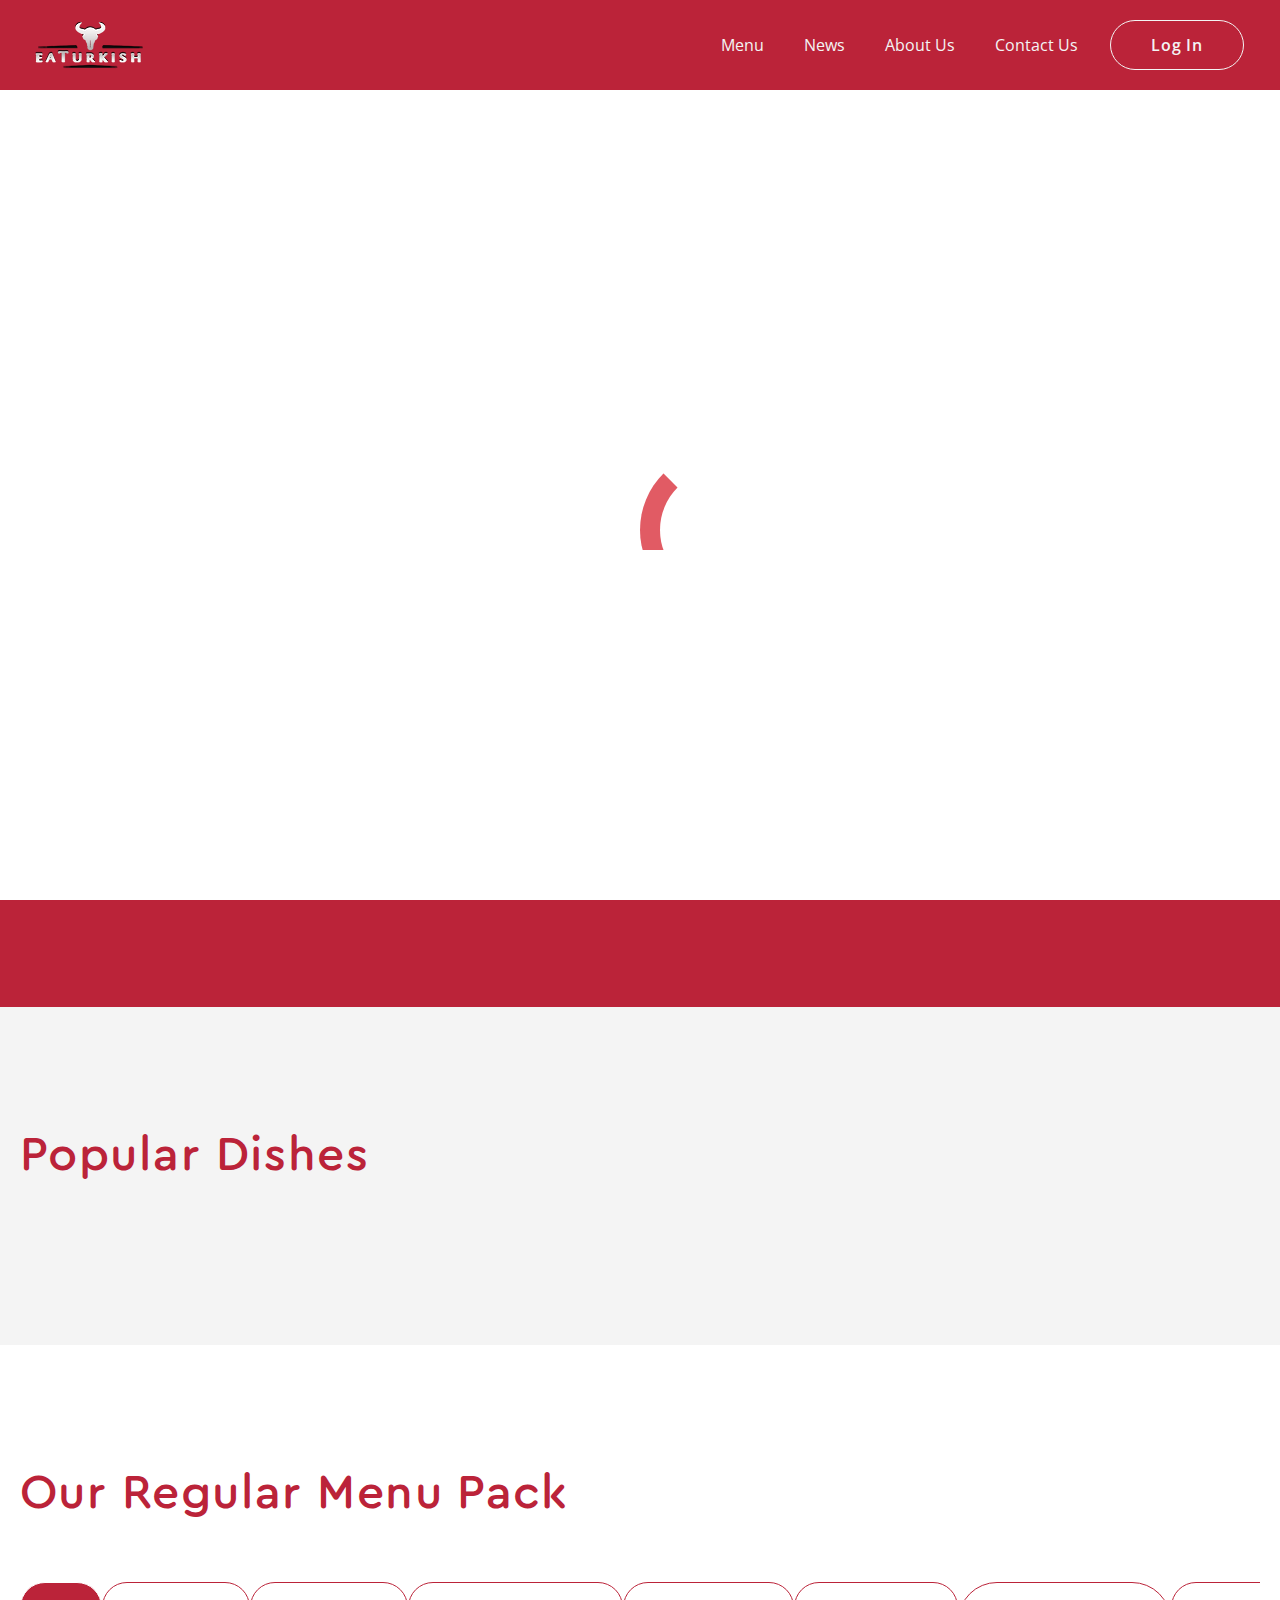
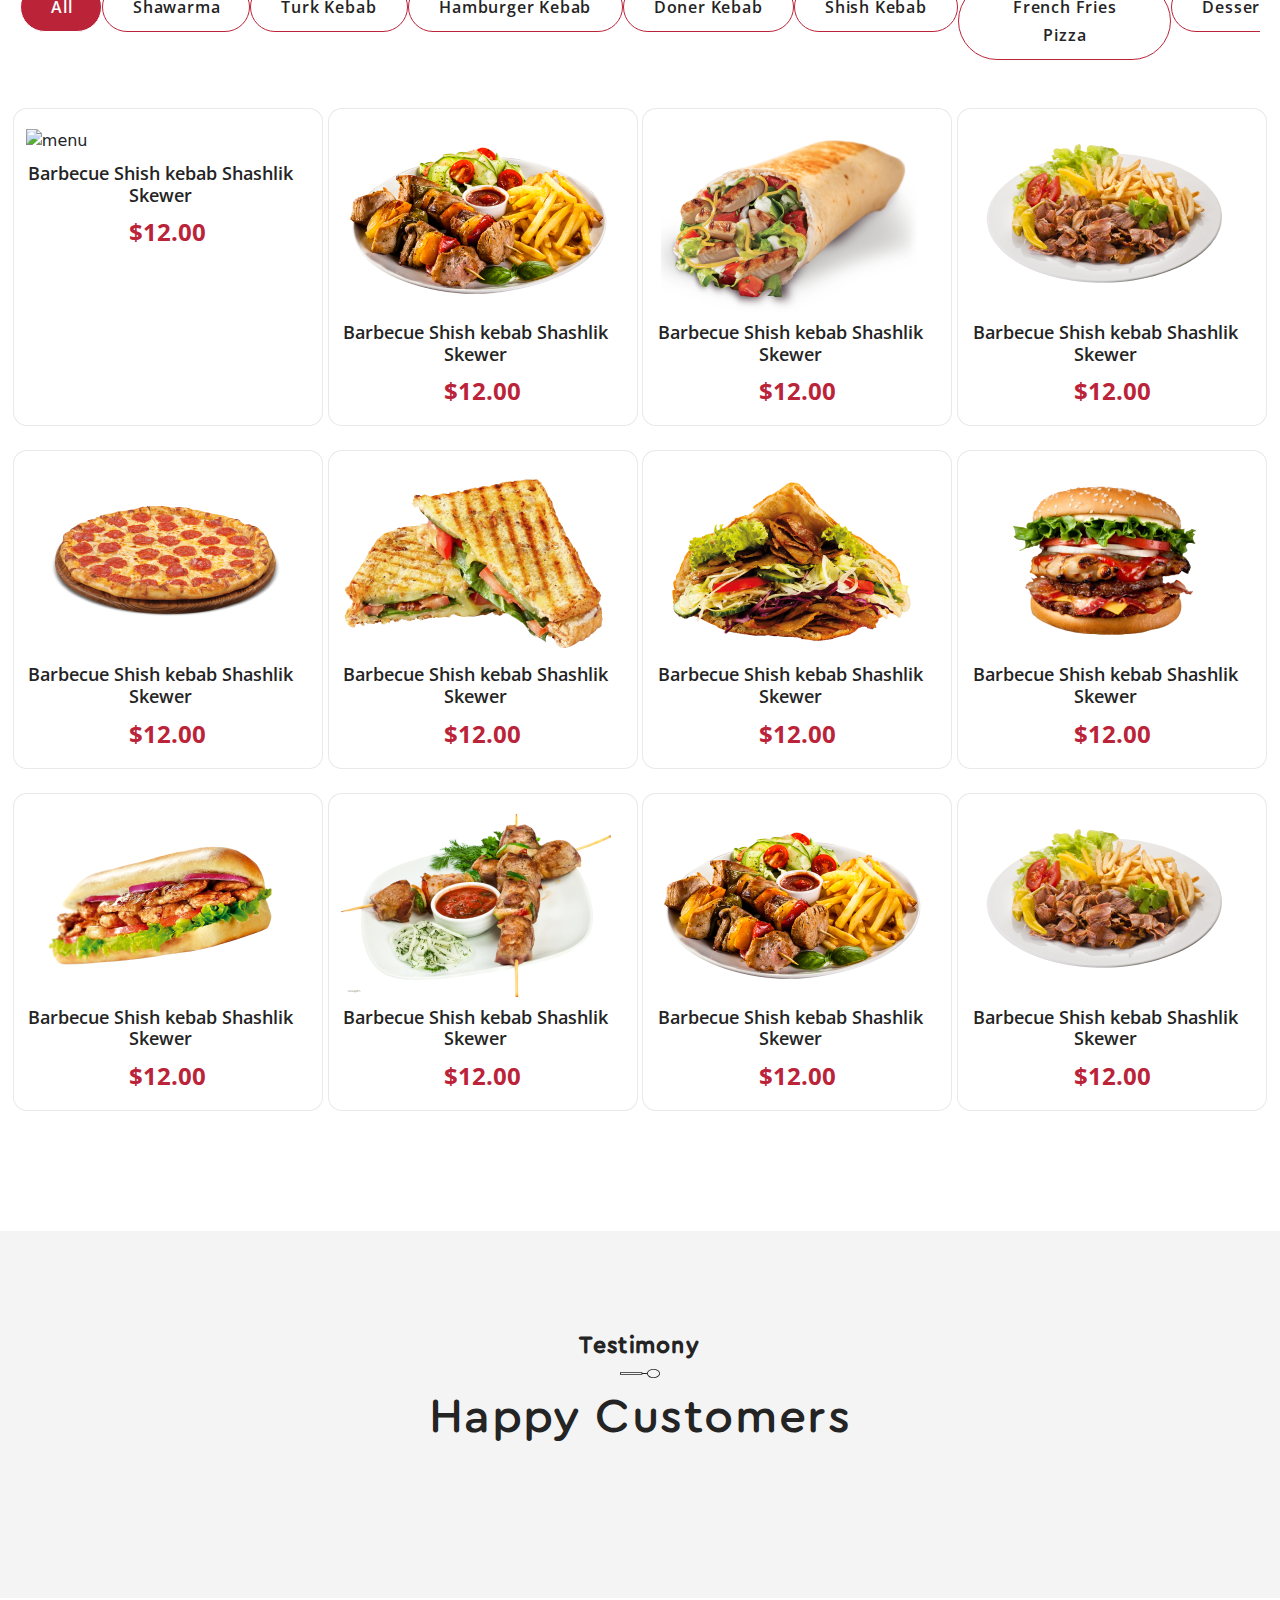
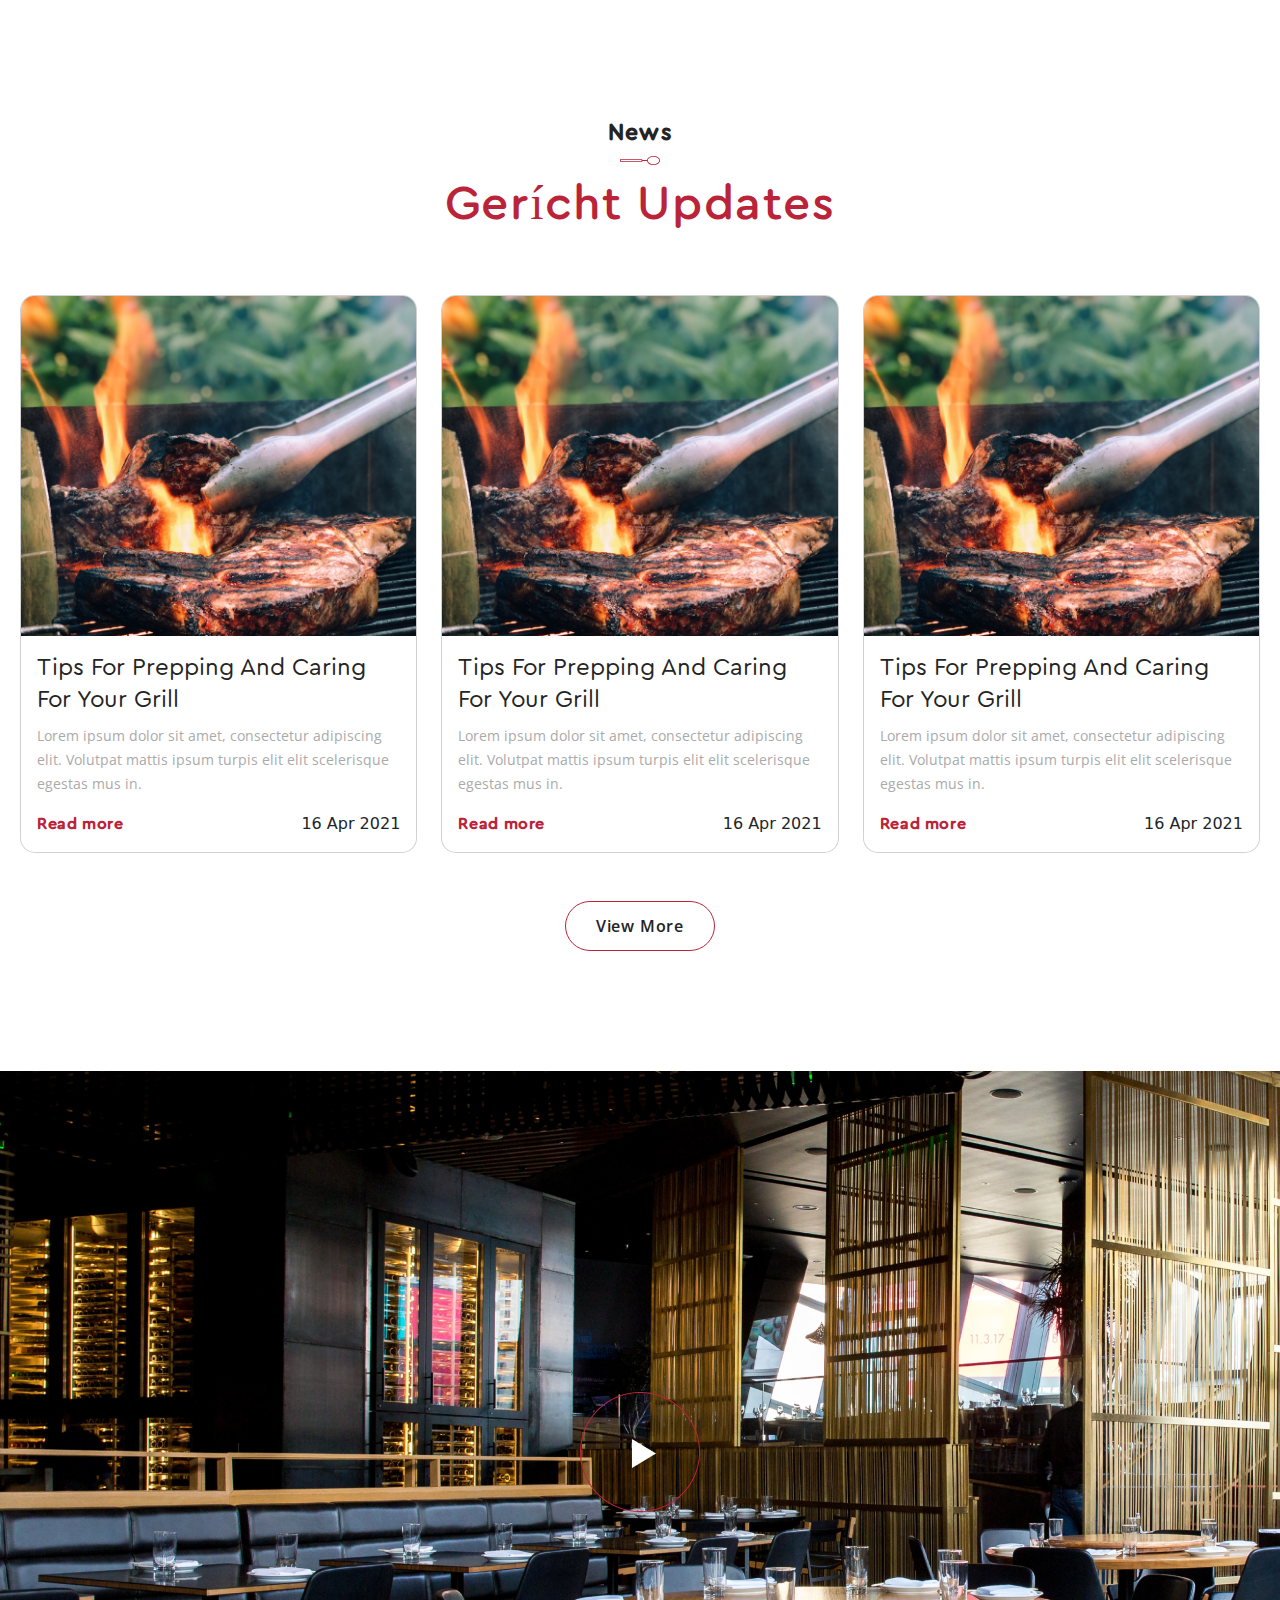
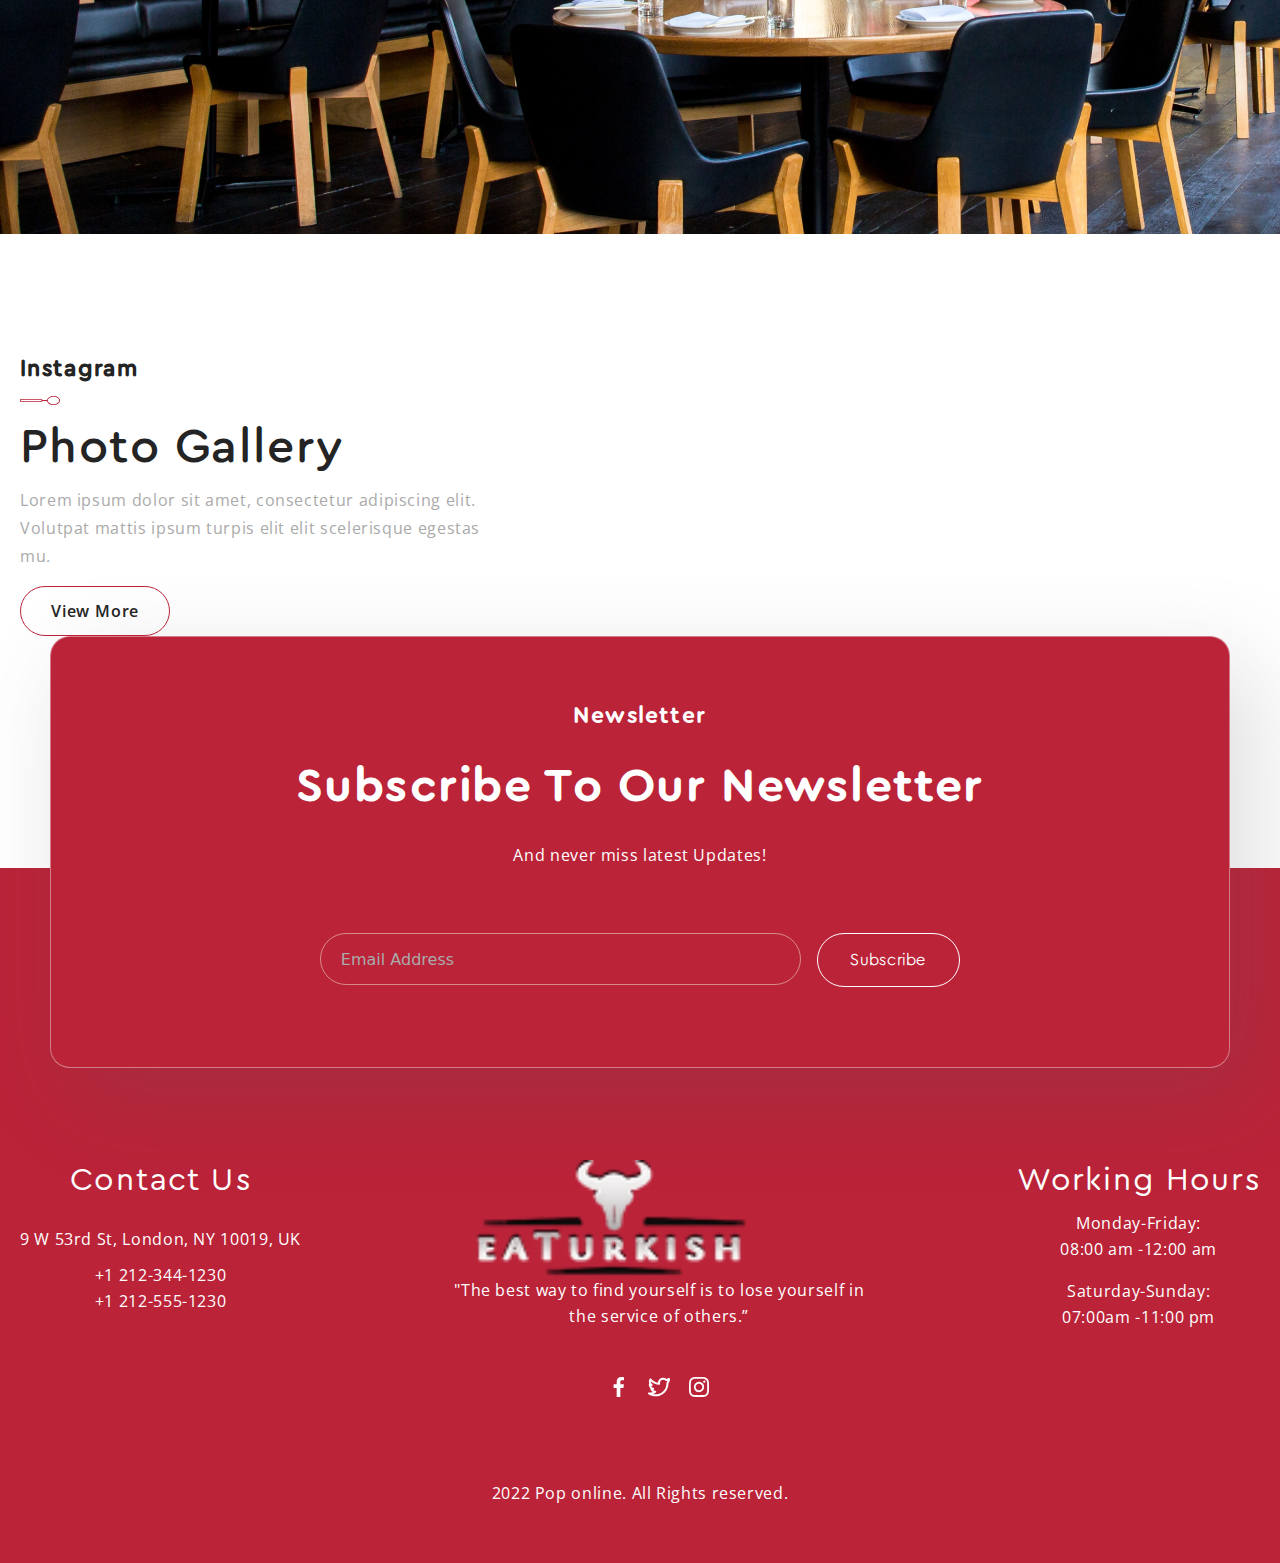
==== commit 55ed0d82: "small bag fixed wish backtop" ====
--- a/index.html
+++ b/index.html
@@ -49,9 +49,17 @@
           </nav>
     </header>
 
-    <div id="backtop">
-        <img src="./assets/images/arrow.png" alt="">
+    <div id="loading">
+        <div class="loadingio-spinner-rolling-1cecdl9u517i"><div class="ldio-0dt0uqkl4pb7">
+            <div></div>
+            </div></div>
     </div>
+
+    <a href="#">
+        <div id="backtop">
+            <img src="./assets/images/arrow.png" alt="">
+        </div>
+    </a>
 
     <main class="main">
         <section class="home">
--- a/css/home.min.css
+++ b/css/home.min.css
@@ -1 +1 @@
-@import"https://fonts.googleapis.com/css2?family=Inter:wght@100;200;300;400;500;600;700;800;900&family=Open+Sans:ital,wght@0,300;0,400;0,500;0,600;0,700;0,800;1,300;1,400;1,500;1,600;1,700;1,800&display=swap";@font-face{font-family:Cera Round Pro1;src:url(../../fonts/FONTSPRINGDEMO-CeraRoundProThinRegular.woff)}@font-face{font-family:Cera Round Pro2;src:url(../../fonts/FONTSPRINGDEMO-CeraRoundProRegular.woff)}@font-face{font-family:Cera Round Pro3;src:url(../../fonts/FONTSPRINGDEMO-CeraRoundProMediumRegular.woff)}@font-face{font-family:Cera Round Pro4;src:url(../../fonts/FONTSPRINGDEMO-CeraRoundProLightRegular.woff)}@font-face{font-family:Cera Round Pro5;src:url(../../fonts/FONTSPRINGDEMO-CeraRoundProBold.woff)}@font-face{font-family:Cera Round Pro6;src:url(../../fonts/FONTSPRINGDEMO-CeraRoundProBlackRegular.woff)}.container{max-width:1340px;margin-right:auto;margin-left:auto;padding-right:20px;padding-left:20px}.container-2{max-width:760px;margin-right:auto;margin-left:auto;padding-right:20px;padding-left:20px}.footer{position:absolute;width:100%;z-index:-1;background-color:#bb2339}.footer__sec{padding:292px 0 0}.contact__footer .footer__head1{margin-bottom:24px;color:#fff;font-variant-numeric:lining-nums tabular-nums;font-family:Cera Round Pro2;font-size:32px;font-weight:400;line-height:130%;letter-spacing:1.28px;text-transform:capitalize}.contact__footer p{margin-bottom:10px;color:#fff;font-family:"Open Sans",sans-serif;font-size:16px;font-weight:400;line-height:26px;letter-spacing:.64px}.contact__footer a{color:#fff;font-family:"Open Sans",sans-serif;font-size:16px;font-weight:400;line-height:26px;letter-spacing:.64px;text-decoration:none}.logo__footer .footer__logo__div{max-width:336px}.logo__footer .footer__logo__div img{width:100%}.logo__footer p{margin-bottom:45px;max-width:440px;color:#fff;text-align:center;font-family:"Open Sans",sans-serif;font-size:16px;font-weight:400;line-height:26px;letter-spacing:.64px}.logo__footer a{text-decoration:none}.work__hours h3{color:#fff;font-variant-numeric:lining-nums tabular-nums;font-family:Cera Round Pro2;font-size:32px;font-weight:400;line-height:130%;letter-spacing:1.28px;text-transform:capitalize}.work__hours p{max-width:159px;color:#fff;text-align:center;font-family:"Open Sans",sans-serif;font-size:16px;font-weight:400;line-height:26px;letter-spacing:.64px}.date{padding-bottom:40px}.date p{margin-top:80px;color:#fff;text-align:center;font-family:"Open Sans",sans-serif;font-size:16px;font-weight:400;line-height:175%;letter-spacing:.64px}.navbar{height:90px;transition:.5s}.navbar-shrink{height:70px}.bg-body-tertiary{background-color:#bb2339 !important}.nav-item a{color:#f4f4f4;font-family:"Open Sans",sans-serif;transition:.5s}.nav-item a:hover{color:#e2dbdb !important}.nav-item .active{color:#fff !important;font-weight:600}.nav-item .nav__btn{padding:10px 40px;color:#fff;font-family:"Open Sans",sans-serif;font-size:16px;font-weight:600;line-height:175%;letter-spacing:.8px;text-transform:capitalize;border-radius:100px;border:1px solid #fff;background-color:rgba(0,0,0,0);border-color:#f4f4f4;color:#f4f4f4;transition:.5s}.nav-item .nav__btn:hover{background-color:#b00a23}.offcanvas-start{background-color:#bb2339}.humburger{border:1px solid #000}@media(max-width: 400px){.humburger{padding-top:0 !important;padding-left:3px !important;padding-right:3px !important;max-width:35px;height:30px;text-align:center}.navbar-toggler-icon{width:15px;display:flex;align-items:center;justify-content:center}}#backtop{position:fixed;height:100px;width:100px;bottom:30px;right:30px;z-index:99;font-size:18px;border:none;outline:none;background-color:red;color:#fff;cursor:pointer;padding:15px;border-radius:4px;opacity:0;transition:1s}#backtop.backtop-show{opacity:1}.subscribe{margin-bottom:-200px;padding-right:50px;padding-left:50px}.subscribe__sec{box-shadow:22px 30px 95px 1px rgba(86,86,86,.2);padding:64px 0;border:1px solid rgba(255,255,255,.4);background-color:#bb2339;border-radius:20px;z-index:1000}.subscribe__desc h4{margin-bottom:24px;color:var(--FFFFFF, #FFF);font-variant-numeric:lining-nums tabular-nums;font-family:Cera Round Pro5;text-align:center;font-size:23px;font-weight:700;line-height:130%;letter-spacing:.92px;text-transform:capitalize}.subscribe__desc h2{margin-bottom:24px;color:#fff;text-align:center;font-variant-numeric:lining-nums tabular-nums;font-family:Cera Round Pro5;font-size:48px;font-weight:500;line-height:130%;letter-spacing:1.44px;text-transform:capitalize}.subscribe__desc p{margin-bottom:64px;color:#fff;text-align:center;font-family:"Open Sans",sans-serif;font-size:16px;font-weight:400;line-height:175%;letter-spacing:.64px}@media(max-width: 500px){.subscribe__desc h4{font-size:18px}.subscribe__desc h2{font-size:28px}.subscribe__desc p{font-size:13px}}.email__input{padding-top:10px;padding-bottom:10px;padding-left:20px;height:52px;color:#fff !important;background-color:rgba(0,0,0,0);border-radius:100px;border:1px solid rgba(245,239,219,.5)}.email__input:focus{background-color:rgba(0,0,0,0);outline:none}.email__input::-moz-placeholder{color:#aaa}.email__input::placeholder{color:#aaa}.subscribe__btn{padding:12px 32px;color:#fff;font-family:Cera Round Pro;font-size:16px;font-weight:700;line-height:175%;letter-spacing:.64px;border-radius:100px;border:1px solid #fff;background-color:rgba(0,0,0,0);font-family:Cera Round Pro1}.subscribe__btn:hover{background-color:#b00a23;border:1px solid #fff}@media(max-width: 400px){.subscribe{padding-right:10px;padding-left:10px}}.gerich__updates{padding-top:120px;padding-bottom:120px}.gerich__updates__header h4{margin-bottom:8px;color:#242424;font-variant-numeric:lining-nums tabular-nums;font-family:Cera Round Pro3;font-size:23px;font-weight:700;line-height:130%;letter-spacing:.92px;text-align:center;text-transform:capitalize}.gerich__updates__header svg{margin-bottom:8px;display:flex;margin-left:auto;margin-right:auto}.gerich__updates__header h2{margin-bottom:60px;color:#bb2339;font-variant-numeric:lining-nums tabular-nums;font-family:Cera Round Pro3;font-size:48px;font-weight:500;line-height:130%;letter-spacing:1.44px;text-align:center;text-transform:capitalize}@media(max-width: 500px){.gerich__updates__header h4{font-size:18px}.gerich__updates__header svg{width:30px}.gerich__updates__header h2{font-size:28px}}.news__card{max-width:400px;border-radius:15px;transition:.4s;transition:.4s}.news__card:hover{background-color:#bb2339;box-shadow:rgba(0,0,0,.35) 0px 5px 15px}.news__card:hover *{color:#fff}.news__card h5{color:#242424;font-variant-numeric:lining-nums tabular-nums;font-family:Cera Round Pro2;font-size:24px;font-weight:500;line-height:32px;text-transform:capitalize;transition:.5s}.news__card p{color:#aaa;font-family:"Open Sans",sans-serif;font-size:14px;font-weight:400;line-height:24px}.news__card a{color:#bb2339;font-family:Cera Round Pro3;font-size:16px;font-weight:700;letter-spacing:.64px;text-decoration:none;transition:.4s}.gericht__btn button{transition:.4s;padding:10px 30px;color:#242424;font-family:"Open Sans",sans-serif;font-size:16px;font-weight:600;line-height:175%;letter-spacing:.8px;text-transform:capitalize;border-radius:100px;border:1px solid #bb2339;background-color:rgba(0,0,0,0)}.gericht__btn button:hover{background-color:#bb2339;color:#fff}.home{padding-top:90px;padding-bottom:237px;background-color:#bb2339}.home__desc h4{margin-top:145px;margin-bottom:25px;color:#fff;font-variant-numeric:lining-nums tabular-nums;font-family:Cera Round Pro3;font-size:23px;font-weight:700;line-height:130%;letter-spacing:.92px;text-transform:capitalize}.home__desc h1{margin-bottom:20px;max-width:555px;color:#fff;font-family:Cera Round Pro3;font-size:90px;font-weight:700;line-height:130%;letter-spacing:3.6px;text-transform:capitalize}.home__desc p{margin-bottom:40px;max-width:453px;color:#fff;font-family:"Open Sans",sans-serif;font-size:16px;font-weight:400;line-height:175%;letter-spacing:.64px}.home__desc .home__btn{padding-bottom:300px;padding:8px 32px;border-radius:100px;border:1px solid #fff;font-size:16px;line-height:175%;letter-spacing:.64px;color:#fff;font-family:Cera Round Pro2;background-color:#bb2339;transition:.5s}.home__desc .home__btn:hover{background-color:#b00a23}@media(max-width: 600px){.home__desc h4{font-size:18px}.home__desc h1{font-size:40px}.home__desc p{font-size:14px}.home__desc button{padding:3px 8px !important}}.home__img img{margin-top:80px}@media(max-width: 1200px){.home__img img{padding-top:100px;width:500px}}@media(max-width: 920px){.home__img img{display:none}}.popular__dishes{padding:120px 0;background-color:#f4f4f4}.popular__d__header h2{margin-bottom:40px;color:#bb2339;font-variant-numeric:lining-nums tabular-nums;font-family:Cera Round Pro3;font-size:48px;font-weight:500;letter-spacing:1.44px;text-transform:capitalize}@media(max-width: 500px){.popular__d__header h2{font-size:28px;margin-bottom:80px}}.carousel__card{border-radius:14px;background:#fff;transition:.3s}.carousel__card .dish__foto{padding-top:20px}.carousel__card h4{margin-bottom:20px;margin-right:auto;margin-left:auto;max-width:270px;color:#242424;text-align:center;font-family:"Open Sans",sans-serif;font-size:18px;font-weight:600;transition:.4s}.carousel__card .stars{margin-bottom:20px;margin-right:auto;margin-left:auto;max-width:108px}.carousel__card p{padding-bottom:40px;color:#bb2339;text-align:center;font-family:"Open Sans",sans-serif;font-size:24px;font-weight:700;transition:.4s}.carousel__card:hover{background-color:#bb2339;box-shadow:rgba(0,0,0,.35) 0px 5px 15px !important}.carousel__card:hover h4{color:#fff}.carousel__card:hover p{color:#fff}.owl-carousel .item{max-width:310px}@media(max-width: 600px){.owl-carousel .item{margin-right:auto;margin-left:auto}}.owl-next,.owl-prev{position:absolute;top:-75px;border:1px solid #000 !important;display:flex;align-items:center;justify-content:center !important}.owl-next{right:0px}.owl-prev{right:50px}.owl-next img,.owl-prev img{padding:5px;display:inline-block}.owl-prev img{padding-left:10px}.owl-dot{display:none !important}.regular__menu{padding-top:120px;padding-bottom:120px}.regular__menu__header h2{margin-bottom:60px;color:#bb2339;font-variant-numeric:lining-nums tabular-nums;font-family:Cera Round Pro3;font-size:48px;font-weight:500;letter-spacing:1.44px;text-transform:capitalize}@media(max-width: 500px){.regular__menu__header h2{font-size:28px}}.tab__btns{padding:10px 30px;color:#242424;font-family:"Open Sans",sans-serif;font-size:16px;font-weight:600;line-height:175%;letter-spacing:.8px;text-transform:capitalize;border-radius:100px;border:1px solid #bb2339;background-color:rgba(0,0,0,0)}.tab__btns:hover{color:#242424}.tab__li .active{background-color:#bb2339 !important;border:1px solid #fff}.tab__card{max-width:310px;border-radius:14px;border:1px solid rgba(36,36,36,.1);background:#fff;transition:.3s}.tab__card:hover{background-color:#bb2339;box-shadow:rgba(0,0,0,.35) 0px 5px 15px}.tab__card:hover h4{color:#fff}.tab__card:hover p{color:#fff}.tab__card img{padding-top:20px;margin-bottom:10px}.tab__card h4{max-width:270px;color:#242424;text-align:center;font-family:"Open Sans",sans-serif;font-size:18px;font-weight:600;transition:.4s}.tab__card p{color:#bb2339;text-align:center;font-family:"Open Sans",sans-serif;font-size:24px;font-weight:700;transition:.4s}@media(max-width: 350px){.tab__card img{width:100%}}.happy__customers{padding-top:100px;padding-bottom:90px;background-color:#f4f4f4}.happpy__customers__header h4{margin-bottom:8px;color:#242424;font-variant-numeric:lining-nums tabular-nums;font-family:Cera Round Pro3;font-size:23px;font-weight:700;line-height:130%;letter-spacing:.92px;text-align:center;text-transform:capitalize}.happpy__customers__header svg{margin-bottom:8px;margin-right:auto;margin-left:auto;display:flex}.happpy__customers__header h2{margin-bottom:60px;color:#242424;font-variant-numeric:lining-nums tabular-nums;font-family:Cera Round Pro3;font-size:48px;font-weight:400;line-height:130%;letter-spacing:1.44px;text-align:center;text-transform:capitalize}@media(max-width: 500px){.happpy__customers__header h4{font-size:18px}.happpy__customers__header svg{width:30px}.happpy__customers__header h2{font-size:28px;line-height:50px}}.date__times span{opacity:.7}.carousel__2__item{margin-top:10px;margin-bottom:10px;padding:30px 50px 30px 20px;border-radius:10px;border:1px solid rgba(51,51,51,.1);background:#fff;max-width:410px !important;background-color:#fff;transition:.5s}.carousel__2__item:hover{box-shadow:rgba(0,0,0,.35) 0px 5px 15px}.video{margin-bottom:120px;width:100%;height:763px;z-index:-1000;background-image:url(../../assets/images/video-bcg.png);background-size:cover}.video__sec{height:763px}.carousel__galery .owl-nav .button{display:none}.photo__galery__desc{max-width:500px}.photo__galery__desc h4{margin-bottom:8px;color:#242424;font-variant-numeric:lining-nums tabular-nums;font-family:Cera Round Pro3;font-size:23px;font-weight:700;line-height:130%;letter-spacing:.92px;text-transform:capitalize}.photo__galery__desc svg{margin-bottom:8px}.photo__galery__desc h2{color:#242424;font-variant-numeric:lining-nums tabular-nums;font-family:Cera Round Pro3;font-size:48px;font-weight:500;line-height:130%;letter-spacing:1.44px;text-transform:capitalize}.photo__galery__desc p{max-width:490px;color:#aaa;font-family:"Open Sans",sans-serif;font-size:16px;font-weight:400;line-height:175%;letter-spacing:.64px}.photo__galery__desc button{padding:10px 30px;color:#242424;font-family:"Open Sans",sans-serif;font-size:16px;font-weight:600;line-height:175%;letter-spacing:.8px;text-transform:capitalize;border-radius:100px;border:1px solid #bb2339;background-color:rgba(0,0,0,0);transition:.4s}@media(max-width: 500px){.photo__galery__desc h4{font-size:18px}.photo__galery__desc h2{font-size:28px}.photo__galery__desc p{font-size:14px}}.galery__btn:hover{background-color:#bb2339 !important;color:#fff}.galery__item{position:relative;max-width:301px !important;transition:.5s}.galery__item img{width:100%}.galery__item:hover .galery__hover{right:0}.carousel__galery{max-width:900px}.galery__hover{position:absolute;top:0;right:-400px;transition:.5s}@media(max-width: 1100px){.photo__galery__sec{flex-direction:column;gap:100px}.carousel__galery{max-width:800px}}@media(max-width: 820px){.carousel__galery{max-width:600px}}@media(max-width: 630px){.carousel__galery{max-width:400px}}@media(max-width: 430px){.carousel__galery{max-width:170px}}+@import"https://fonts.googleapis.com/css2?family=Inter:wght@100;200;300;400;500;600;700;800;900&family=Open+Sans:ital,wght@0,300;0,400;0,500;0,600;0,700;0,800;1,300;1,400;1,500;1,600;1,700;1,800&display=swap";@font-face{font-family:Cera Round Pro1;src:url(../../fonts/FONTSPRINGDEMO-CeraRoundProThinRegular.woff)}@font-face{font-family:Cera Round Pro2;src:url(../../fonts/FONTSPRINGDEMO-CeraRoundProRegular.woff)}@font-face{font-family:Cera Round Pro3;src:url(../../fonts/FONTSPRINGDEMO-CeraRoundProMediumRegular.woff)}@font-face{font-family:Cera Round Pro4;src:url(../../fonts/FONTSPRINGDEMO-CeraRoundProLightRegular.woff)}@font-face{font-family:Cera Round Pro5;src:url(../../fonts/FONTSPRINGDEMO-CeraRoundProBold.woff)}@font-face{font-family:Cera Round Pro6;src:url(../../fonts/FONTSPRINGDEMO-CeraRoundProBlackRegular.woff)}.container{max-width:1340px;margin-right:auto;margin-left:auto;padding-right:20px;padding-left:20px}.container-2{max-width:760px;margin-right:auto;margin-left:auto;padding-right:20px;padding-left:20px}.footer{position:absolute;width:100%;z-index:-1;background-color:#bb2339}.footer__sec{padding:292px 0 0}.contact__footer .footer__head1{margin-bottom:24px;color:#fff;font-variant-numeric:lining-nums tabular-nums;font-family:Cera Round Pro2;font-size:32px;font-weight:400;line-height:130%;letter-spacing:1.28px;text-transform:capitalize}.contact__footer p{margin-bottom:10px;color:#fff;font-family:"Open Sans",sans-serif;font-size:16px;font-weight:400;line-height:26px;letter-spacing:.64px}.contact__footer a{color:#fff;font-family:"Open Sans",sans-serif;font-size:16px;font-weight:400;line-height:26px;letter-spacing:.64px;text-decoration:none}.logo__footer .footer__logo__div{max-width:336px}.logo__footer .footer__logo__div img{width:100%}.logo__footer p{margin-bottom:45px;max-width:440px;color:#fff;text-align:center;font-family:"Open Sans",sans-serif;font-size:16px;font-weight:400;line-height:26px;letter-spacing:.64px}.logo__footer a{text-decoration:none}.work__hours h3{color:#fff;font-variant-numeric:lining-nums tabular-nums;font-family:Cera Round Pro2;font-size:32px;font-weight:400;line-height:130%;letter-spacing:1.28px;text-transform:capitalize}.work__hours p{max-width:159px;color:#fff;text-align:center;font-family:"Open Sans",sans-serif;font-size:16px;font-weight:400;line-height:26px;letter-spacing:.64px}.date{padding-bottom:40px}.date p{margin-top:80px;color:#fff;text-align:center;font-family:"Open Sans",sans-serif;font-size:16px;font-weight:400;line-height:175%;letter-spacing:.64px}.navbar{height:90px;transition:.5s}.navbar-shrink{height:70px}.bg-body-tertiary{background-color:#bb2339 !important}.nav-item a{color:#f4f4f4;font-family:"Open Sans",sans-serif;transition:.5s}.nav-item a:hover{color:#e2dbdb !important}.nav-item .active{color:#fff !important;font-weight:600}.nav-item .nav__btn{padding:10px 40px;color:#fff;font-family:"Open Sans",sans-serif;font-size:16px;font-weight:600;line-height:175%;letter-spacing:.8px;text-transform:capitalize;border-radius:100px;border:1px solid #fff;background-color:rgba(0,0,0,0);border-color:#f4f4f4;color:#f4f4f4;transition:.5s}.nav-item .nav__btn:hover{background-color:#b00a23}.offcanvas-start{background-color:#bb2339}.humburger{border:1px solid #000}@media(max-width: 400px){.humburger{padding-top:0 !important;padding-left:3px !important;padding-right:3px !important;max-width:35px;height:30px;text-align:center}.navbar-toggler-icon{width:15px;display:flex;align-items:center;justify-content:center}}#backtop{position:fixed;bottom:30px;right:30px;z-index:99;font-size:18px;border:none;outline:none;background-color:red;color:#fff;cursor:pointer;padding:5px;border-radius:4px;opacity:0;transition:1s}#backtop img{margin-bottom:20px;width:50px;height:50px}#backtop.backtop-show{opacity:1}.subscribe{margin-bottom:-200px;padding-right:50px;padding-left:50px}.subscribe__sec{box-shadow:22px 30px 95px 1px rgba(86,86,86,.2);padding:64px 0;border:1px solid rgba(255,255,255,.4);background-color:#bb2339;border-radius:20px;z-index:1000}.subscribe__desc h4{margin-bottom:24px;color:var(--FFFFFF, #FFF);font-variant-numeric:lining-nums tabular-nums;font-family:Cera Round Pro5;text-align:center;font-size:23px;font-weight:700;line-height:130%;letter-spacing:.92px;text-transform:capitalize}.subscribe__desc h2{margin-bottom:24px;color:#fff;text-align:center;font-variant-numeric:lining-nums tabular-nums;font-family:Cera Round Pro5;font-size:48px;font-weight:500;line-height:130%;letter-spacing:1.44px;text-transform:capitalize}.subscribe__desc p{margin-bottom:64px;color:#fff;text-align:center;font-family:"Open Sans",sans-serif;font-size:16px;font-weight:400;line-height:175%;letter-spacing:.64px}@media(max-width: 500px){.subscribe__desc h4{font-size:18px}.subscribe__desc h2{font-size:28px}.subscribe__desc p{font-size:13px}}.email__input{padding-top:10px;padding-bottom:10px;padding-left:20px;height:52px;color:#fff !important;background-color:rgba(0,0,0,0);border-radius:100px;border:1px solid rgba(245,239,219,.5)}.email__input:focus{background-color:rgba(0,0,0,0);outline:none}.email__input::-moz-placeholder{color:#aaa}.email__input::placeholder{color:#aaa}.subscribe__btn{padding:12px 32px;color:#fff;font-family:Cera Round Pro;font-size:16px;font-weight:700;line-height:175%;letter-spacing:.64px;border-radius:100px;border:1px solid #fff;background-color:rgba(0,0,0,0);font-family:Cera Round Pro1}.subscribe__btn:hover{background-color:#b00a23;border:1px solid #fff}@media(max-width: 400px){.subscribe{padding-right:10px;padding-left:10px}}.gerich__updates{padding-top:120px;padding-bottom:120px}.gerich__updates__header h4{margin-bottom:8px;color:#242424;font-variant-numeric:lining-nums tabular-nums;font-family:Cera Round Pro3;font-size:23px;font-weight:700;line-height:130%;letter-spacing:.92px;text-align:center;text-transform:capitalize}.gerich__updates__header svg{margin-bottom:8px;display:flex;margin-left:auto;margin-right:auto}.gerich__updates__header h2{margin-bottom:60px;color:#bb2339;font-variant-numeric:lining-nums tabular-nums;font-family:Cera Round Pro3;font-size:48px;font-weight:500;line-height:130%;letter-spacing:1.44px;text-align:center;text-transform:capitalize}@media(max-width: 500px){.gerich__updates__header h4{font-size:18px}.gerich__updates__header svg{width:30px}.gerich__updates__header h2{font-size:28px}}.news__card{max-width:400px;border-radius:15px;transition:.4s;transition:.4s}.news__card:hover{background-color:#bb2339;box-shadow:rgba(0,0,0,.35) 0px 5px 15px}.news__card:hover *{color:#fff}.news__card h5{color:#242424;font-variant-numeric:lining-nums tabular-nums;font-family:Cera Round Pro2;font-size:24px;font-weight:500;line-height:32px;text-transform:capitalize;transition:.5s}.news__card p{color:#aaa;font-family:"Open Sans",sans-serif;font-size:14px;font-weight:400;line-height:24px}.news__card a{color:#bb2339;font-family:Cera Round Pro3;font-size:16px;font-weight:700;letter-spacing:.64px;text-decoration:none;transition:.4s}.gericht__btn button{transition:.4s;padding:10px 30px;color:#242424;font-family:"Open Sans",sans-serif;font-size:16px;font-weight:600;line-height:175%;letter-spacing:.8px;text-transform:capitalize;border-radius:100px;border:1px solid #bb2339;background-color:rgba(0,0,0,0)}.gericht__btn button:hover{background-color:#bb2339;color:#fff}@keyframes ldio-0dt0uqkl4pb7{0%{transform:translate(-50%, -50%) rotate(0deg)}100%{transform:translate(-50%, -50%) rotate(360deg)}}.ldio-0dt0uqkl4pb7 div{position:absolute;width:120px;height:120px;border:20px solid #e15b64;border-top-color:rgba(0,0,0,0);border-radius:50%}.ldio-0dt0uqkl4pb7 div{animation:ldio-0dt0uqkl4pb7 1s linear infinite;top:100px;left:100px}.loadingio-spinner-rolling-1cecdl9u517i{width:200px;height:200px;display:inline-block;overflow:hidden;background:#fff}.ldio-0dt0uqkl4pb7{width:100%;height:100%;position:relative;transform:translateZ(0) scale(1);backface-visibility:hidden;transform-origin:0 0}.ldio-0dt0uqkl4pb7 div{box-sizing:content-box}#loading{position:fixed;background-color:#fff;top:0;bottom:0;left:0;right:0;display:flex;align-items:center;justify-content:center;z-index:100;transition:.5s}#loading.loading-none{opacity:0;z-index:-1}.home{padding-top:90px;padding-bottom:237px;background-color:#bb2339}.home__desc h4{margin-top:145px;margin-bottom:25px;color:#fff;font-variant-numeric:lining-nums tabular-nums;font-family:Cera Round Pro3;font-size:23px;font-weight:700;line-height:130%;letter-spacing:.92px;text-transform:capitalize}.home__desc h1{margin-bottom:20px;max-width:555px;color:#fff;font-family:Cera Round Pro3;font-size:90px;font-weight:700;line-height:130%;letter-spacing:3.6px;text-transform:capitalize}.home__desc p{margin-bottom:40px;max-width:453px;color:#fff;font-family:"Open Sans",sans-serif;font-size:16px;font-weight:400;line-height:175%;letter-spacing:.64px}.home__desc .home__btn{padding-bottom:300px;padding:8px 32px;border-radius:100px;border:1px solid #fff;font-size:16px;line-height:175%;letter-spacing:.64px;color:#fff;font-family:Cera Round Pro2;background-color:#bb2339;transition:.5s}.home__desc .home__btn:hover{background-color:#b00a23}@media(max-width: 600px){.home__desc h4{font-size:18px}.home__desc h1{font-size:40px}.home__desc p{font-size:14px}.home__desc button{padding:3px 8px !important}}.home__img img{margin-top:80px}@media(max-width: 1200px){.home__img img{padding-top:100px;width:500px}}@media(max-width: 920px){.home__img img{display:none}}.popular__dishes{padding:120px 0;background-color:#f4f4f4}.popular__d__header h2{margin-bottom:40px;color:#bb2339;font-variant-numeric:lining-nums tabular-nums;font-family:Cera Round Pro3;font-size:48px;font-weight:500;letter-spacing:1.44px;text-transform:capitalize}@media(max-width: 500px){.popular__d__header h2{font-size:28px;margin-bottom:80px}}.carousel__card{border-radius:14px;background:#fff;transition:.3s}.carousel__card .dish__foto{padding-top:20px}.carousel__card h4{margin-bottom:20px;margin-right:auto;margin-left:auto;max-width:270px;color:#242424;text-align:center;font-family:"Open Sans",sans-serif;font-size:18px;font-weight:600;transition:.4s}.carousel__card .stars{margin-bottom:20px;margin-right:auto;margin-left:auto;max-width:108px}.carousel__card p{padding-bottom:40px;color:#bb2339;text-align:center;font-family:"Open Sans",sans-serif;font-size:24px;font-weight:700;transition:.4s}.carousel__card:hover{background-color:#bb2339;box-shadow:rgba(0,0,0,.35) 0px 5px 15px !important}.carousel__card:hover h4{color:#fff}.carousel__card:hover p{color:#fff}.owl-carousel .item{max-width:310px}@media(max-width: 600px){.owl-carousel .item{margin-right:auto;margin-left:auto}}.owl-next,.owl-prev{position:absolute;top:-75px;border:1px solid #000 !important;display:flex;align-items:center;justify-content:center !important}.owl-next{right:0px}.owl-prev{right:50px}.owl-next img,.owl-prev img{padding:5px;display:inline-block}.owl-prev img{padding-left:10px}.owl-dot{display:none !important}.regular__menu{padding-top:120px;padding-bottom:120px}.regular__menu__header h2{margin-bottom:60px;color:#bb2339;font-variant-numeric:lining-nums tabular-nums;font-family:Cera Round Pro3;font-size:48px;font-weight:500;letter-spacing:1.44px;text-transform:capitalize}@media(max-width: 500px){.regular__menu__header h2{font-size:28px}}.tab__btns{padding:10px 30px;color:#242424;font-family:"Open Sans",sans-serif;font-size:16px;font-weight:600;line-height:175%;letter-spacing:.8px;text-transform:capitalize;border-radius:100px;border:1px solid #bb2339;background-color:rgba(0,0,0,0)}.tab__btns:hover{color:#242424}.tab__li .active{background-color:#bb2339 !important;border:1px solid #fff}.tab__card{max-width:310px;border-radius:14px;border:1px solid rgba(36,36,36,.1);background:#fff;transition:.3s}.tab__card:hover{background-color:#bb2339;box-shadow:rgba(0,0,0,.35) 0px 5px 15px}.tab__card:hover h4{color:#fff}.tab__card:hover p{color:#fff}.tab__card img{padding-top:20px;margin-bottom:10px}.tab__card h4{max-width:270px;color:#242424;text-align:center;font-family:"Open Sans",sans-serif;font-size:18px;font-weight:600;transition:.4s}.tab__card p{color:#bb2339;text-align:center;font-family:"Open Sans",sans-serif;font-size:24px;font-weight:700;transition:.4s}@media(max-width: 350px){.tab__card img{width:100%}}.happy__customers{padding-top:100px;padding-bottom:90px;background-color:#f4f4f4}.happpy__customers__header h4{margin-bottom:8px;color:#242424;font-variant-numeric:lining-nums tabular-nums;font-family:Cera Round Pro3;font-size:23px;font-weight:700;line-height:130%;letter-spacing:.92px;text-align:center;text-transform:capitalize}.happpy__customers__header svg{margin-bottom:8px;margin-right:auto;margin-left:auto;display:flex}.happpy__customers__header h2{margin-bottom:60px;color:#242424;font-variant-numeric:lining-nums tabular-nums;font-family:Cera Round Pro3;font-size:48px;font-weight:400;line-height:130%;letter-spacing:1.44px;text-align:center;text-transform:capitalize}@media(max-width: 500px){.happpy__customers__header h4{font-size:18px}.happpy__customers__header svg{width:30px}.happpy__customers__header h2{font-size:28px;line-height:50px}}.date__times span{opacity:.7}.carousel__2__item{margin-top:10px;margin-bottom:10px;padding:30px 50px 30px 20px;border-radius:10px;border:1px solid rgba(51,51,51,.1);background:#fff;max-width:410px !important;background-color:#fff;transition:.5s}.carousel__2__item:hover{box-shadow:rgba(0,0,0,.35) 0px 5px 15px}.video{margin-bottom:120px;width:100%;height:763px;z-index:-1000;background-image:url(../../assets/images/video-bcg.png);background-size:cover}.video__sec{height:763px}.carousel__galery .owl-nav .button{display:none}.photo__galery__desc{max-width:500px}.photo__galery__desc h4{margin-bottom:8px;color:#242424;font-variant-numeric:lining-nums tabular-nums;font-family:Cera Round Pro3;font-size:23px;font-weight:700;line-height:130%;letter-spacing:.92px;text-transform:capitalize}.photo__galery__desc svg{margin-bottom:8px}.photo__galery__desc h2{color:#242424;font-variant-numeric:lining-nums tabular-nums;font-family:Cera Round Pro3;font-size:48px;font-weight:500;line-height:130%;letter-spacing:1.44px;text-transform:capitalize}.photo__galery__desc p{max-width:490px;color:#aaa;font-family:"Open Sans",sans-serif;font-size:16px;font-weight:400;line-height:175%;letter-spacing:.64px}.photo__galery__desc button{padding:10px 30px;color:#242424;font-family:"Open Sans",sans-serif;font-size:16px;font-weight:600;line-height:175%;letter-spacing:.8px;text-transform:capitalize;border-radius:100px;border:1px solid #bb2339;background-color:rgba(0,0,0,0);transition:.4s}@media(max-width: 500px){.photo__galery__desc h4{font-size:18px}.photo__galery__desc h2{font-size:28px}.photo__galery__desc p{font-size:14px}}.galery__btn:hover{background-color:#bb2339 !important;color:#fff}.galery__item{position:relative;max-width:301px !important;transition:.5s}.galery__item img{width:100%}.galery__item:hover .galery__hover{right:0}.carousel__galery{max-width:900px}.galery__hover{position:absolute;top:0;right:-400px;transition:.5s}@media(max-width: 1100px){.photo__galery__sec{flex-direction:column;gap:100px}.carousel__galery{max-width:800px}}@media(max-width: 820px){.carousel__galery{max-width:600px}}@media(max-width: 630px){.carousel__galery{max-width:400px}}@media(max-width: 430px){.carousel__galery{max-width:170px}}